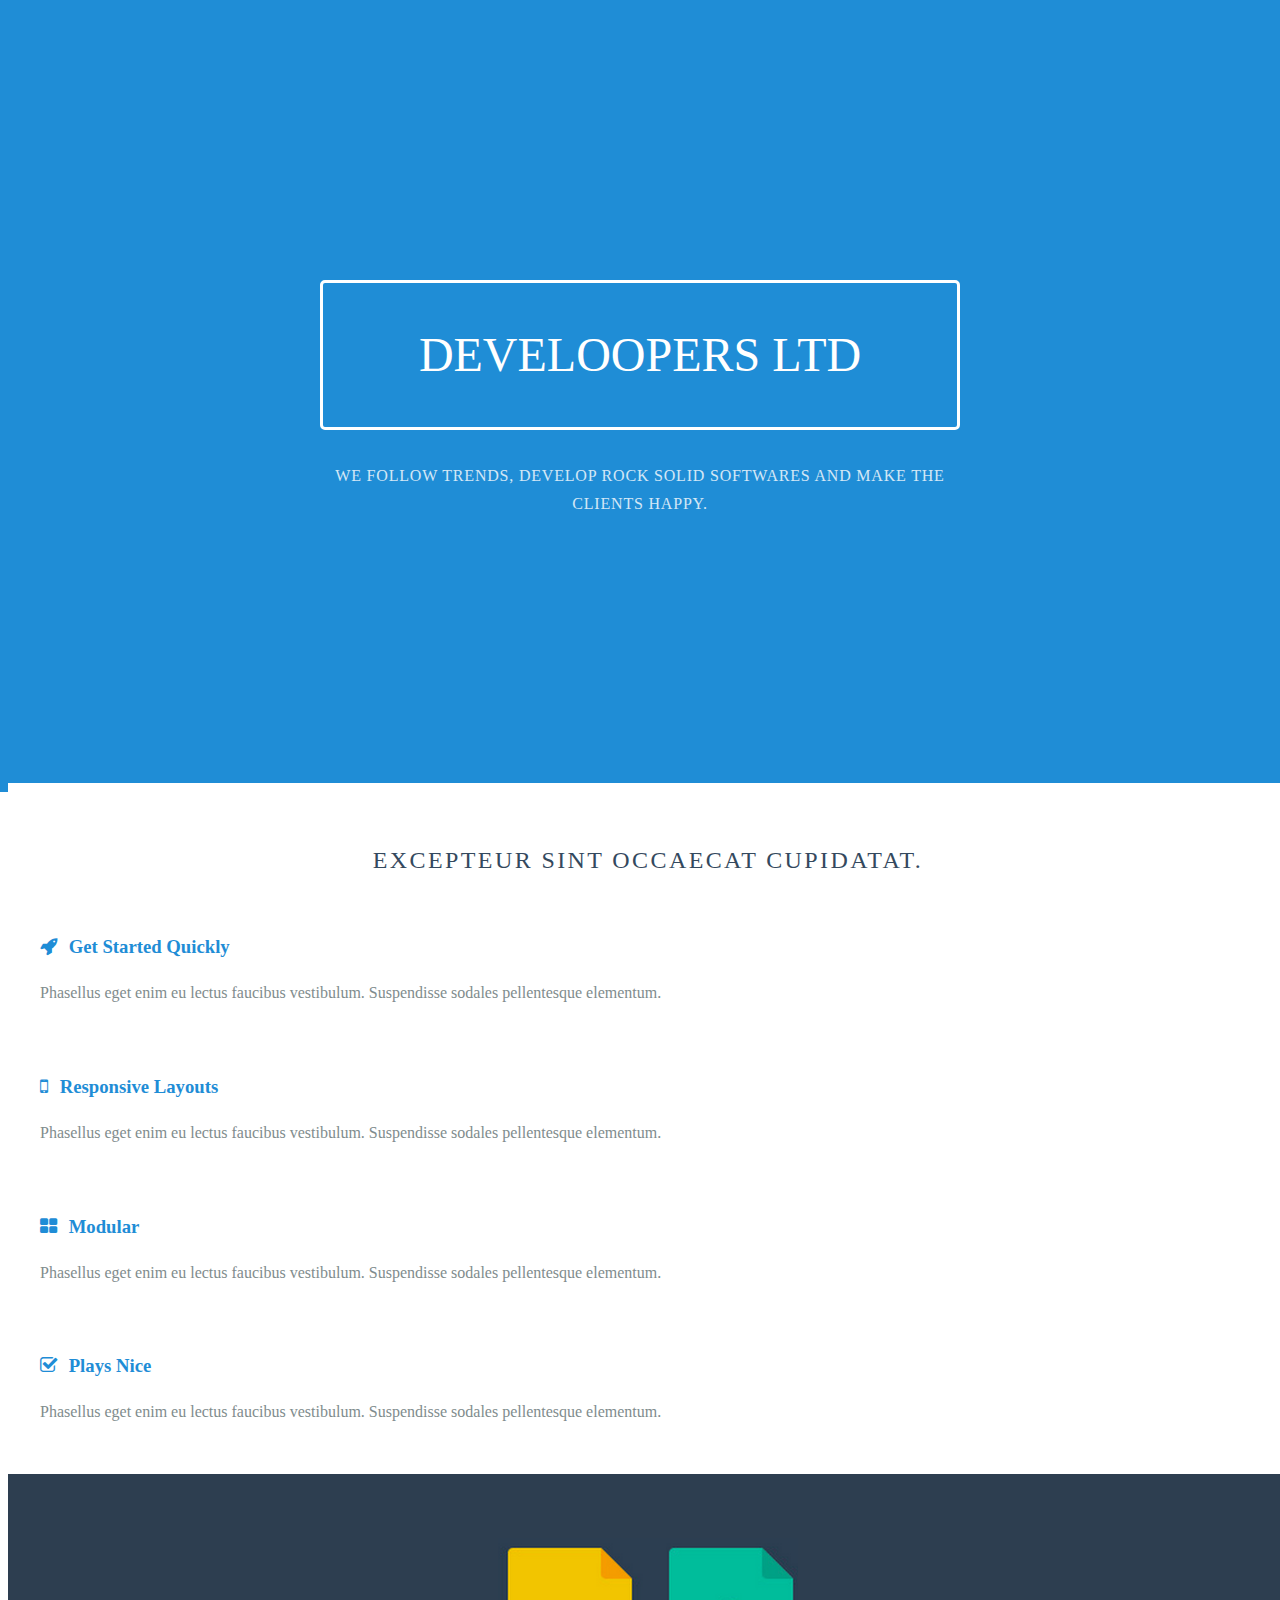
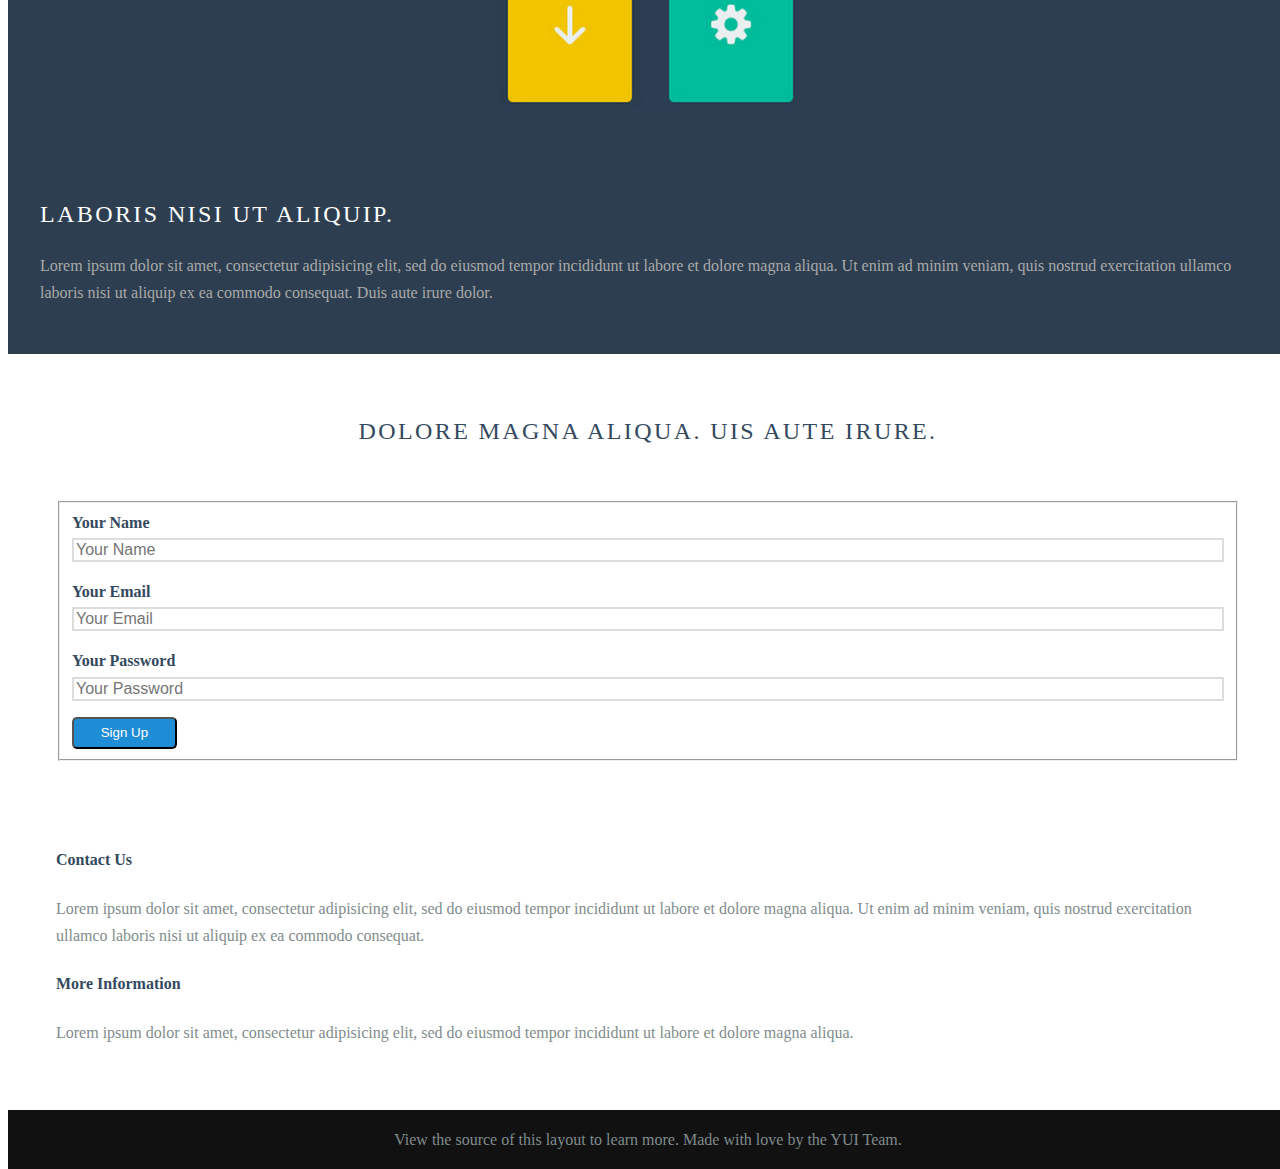
==== index.html @ a3a4607e "Update index.html" ====
<!doctype html>
<html lang="en">
<head>
    <meta charset="utf-8">
<meta name="viewport" content="width=device-width, initial-scale=1.0">
<meta name="description" content="Develoopers LTD. We develop rock solid softwares.">

    <title>Develoopers</title>

<link rel="stylesheet" href="http://yui.yahooapis.com/pure/0.6.0/pure-min.css">

<!--[if lte IE 8]>
  
    <link rel="stylesheet" href="http://yui.yahooapis.com/pure/0.6.0/grids-responsive-old-ie-min.css">
  
<![endif]-->
<!--[if gt IE 8]><!-->
  
    <link rel="stylesheet" href="http://yui.yahooapis.com/pure/0.6.0/grids-responsive-min.css">
  
<!--<![endif]-->

<link rel="stylesheet" href="http://netdna.bootstrapcdn.com/font-awesome/4.0.3/css/font-awesome.css">
 
    <!--[if lte IE 8]>
        <link rel="stylesheet" href="css/layouts/marketing-old-ie.css">
    <![endif]-->
    <!--[if gt IE 8]><!-->
        <link rel="stylesheet" href="css/layouts/marketing.css">
    <!--<![endif]-->

</head>
<body>

<div class="header">
    <div class="home-menu pure-menu pure-menu-horizontal pure-menu-fixed">
        <a class="pure-menu-heading" href=""><img src="img/common/white_logo.png" alt="develoopers logo" /></a>

        <ul class="pure-menu-list">
            <li class="pure-menu-item pure-menu-selected"><a href="#" class="pure-menu-link">Home</a></li>
            <li class="pure-menu-item"><a href="#" class="pure-menu-link">Services</a></li>
            <li class="pure-menu-item"><a href="#" class="pure-menu-link">Contact</a></li>
        </ul>
    </div>
</div>

<div class="splash-container">
    <div class="splash">
        <h1 class="splash-head">Develoopers LTD</h1>
        <p class="splash-subhead">
            We follow trends, develop rock solid softwares and make the clients happy.
        </p>
       <!-- <p>
            <a href="http://purecss.io" class="pure-button pure-button-primary">Get Started</a>
        </p>-->
    </div>
</div>

<div class="content-wrapper">
    <div class="content">
        <h2 class="content-head is-center">Excepteur sint occaecat cupidatat.</h2>

        <div class="pure-g">
            <div class="l-box pure-u-1 pure-u-md-1-2 pure-u-lg-1-4">

                <h3 class="content-subhead">
                    <i class="fa fa-rocket"></i>
                    Get Started Quickly
                </h3>
                <p>
                    Phasellus eget enim eu lectus faucibus vestibulum. Suspendisse sodales pellentesque elementum.
                </p>
            </div>
            <div class="l-box pure-u-1 pure-u-md-1-2 pure-u-lg-1-4">
                <h3 class="content-subhead">
                    <i class="fa fa-mobile"></i>
                    Responsive Layouts
                </h3>
                <p>
                    Phasellus eget enim eu lectus faucibus vestibulum. Suspendisse sodales pellentesque elementum.
                </p>
            </div>
            <div class="l-box pure-u-1 pure-u-md-1-2 pure-u-lg-1-4">
                <h3 class="content-subhead">
                    <i class="fa fa-th-large"></i>
                    Modular
                </h3>
                <p>
                    Phasellus eget enim eu lectus faucibus vestibulum. Suspendisse sodales pellentesque elementum.
                </p>
            </div>
            <div class="l-box pure-u-1 pure-u-md-1-2 pure-u-lg-1-4">
                <h3 class="content-subhead">
                    <i class="fa fa-check-square-o"></i>
                    Plays Nice
                </h3>
                <p>
                    Phasellus eget enim eu lectus faucibus vestibulum. Suspendisse sodales pellentesque elementum.
                </p>
            </div>
        </div>
    </div>

    <div class="ribbon l-box-lrg pure-g">
        <div class="l-box-lrg is-center pure-u-1 pure-u-md-1-2 pure-u-lg-2-5">
            <img class="pure-img-responsive" alt="File Icons" width="300" src="img/common/file-icons.png">
        </div>
        <div class="pure-u-1 pure-u-md-1-2 pure-u-lg-3-5">

            <h2 class="content-head content-head-ribbon">Laboris nisi ut aliquip.</h2>

            <p>
                Lorem ipsum dolor sit amet, consectetur adipisicing elit, sed do eiusmod
                tempor incididunt ut labore et dolore magna aliqua. Ut enim ad minim veniam,
                quis nostrud exercitation ullamco laboris nisi ut aliquip ex ea commodo
                consequat. Duis aute irure dolor.
            </p>
        </div>
    </div>

    <div class="content">
        <h2 class="content-head is-center">Dolore magna aliqua. Uis aute irure.</h2>

        <div class="pure-g">
            <div class="l-box-lrg pure-u-1 pure-u-md-2-5">
                <form class="pure-form pure-form-stacked">
                    <fieldset>

                        <label for="name">Your Name</label>
                        <input id="name" type="text" placeholder="Your Name">


                        <label for="email">Your Email</label>
                        <input id="email" type="email" placeholder="Your Email">

                        <label for="password">Your Password</label>
                        <input id="password" type="password" placeholder="Your Password">

                        <button type="submit" class="pure-button">Sign Up</button>
                    </fieldset>
                </form>
            </div>

            <div class="l-box-lrg pure-u-1 pure-u-md-3-5">
                <h4>Contact Us</h4>
                <p>
                    Lorem ipsum dolor sit amet, consectetur adipisicing elit, sed do eiusmod
                    tempor incididunt ut labore et dolore magna aliqua. Ut enim ad minim veniam,
                    quis nostrud exercitation ullamco laboris nisi ut aliquip ex ea commodo
                    consequat.
                </p>

                <h4>More Information</h4>
                <p>
                    Lorem ipsum dolor sit amet, consectetur adipisicing elit, sed do eiusmod
                    tempor incididunt ut labore et dolore magna aliqua.
                </p>
            </div>
        </div>

    </div>

    <div class="footer l-box is-center">
        View the source of this layout to learn more. Made with love by the YUI Team.
    </div>

</div>






</body>
</html>
---- css/layouts/marketing-old-ie.css ----
* {
    -webkit-box-sizing: border-box;
    -moz-box-sizing: border-box;
    box-sizing: border-box;
}

/*
 * -- BASE STYLES --
 * Most of these are inherited from Base, but I want to change a few.
 */

body {
    line-height: 1.7em;
    color: #7f8c8d;
    font-size: 13px;
}

h1,
h2,
h3,
h4,
h5,
h6,
label {
    color: #34495e;
}

.pure-img-responsive {
    max-width: 100%;
    height: auto;
}

/*
 * -- LAYOUT STYLES --
 * These are some useful classes which I will need
 */

.l-box {
    padding: 1em;
}

.l-box-lrg {
    padding: 2em;
    border-bottom: 1px solid rgba(0,0,0,0.1);
}

.is-center {
    text-align: center;
}

/*
 * -- PURE FORM STYLES --
 * Style the form inputs and labels
 */

.pure-form label {
    margin: 1em 0 0;
    font-weight: bold;
    font-size: 100%;
}

.pure-form input[type] {
    border: 2px solid #ddd;
    box-shadow: none;
    font-size: 100%;
    width: 100%;
    margin-bottom: 1em;
}

/*
 * -- PURE BUTTON STYLES --
 * I want my pure-button elements to look a little different
 */

.pure-button {
    background-color: #1f8dd6;
    color: white;
    padding: 0.5em 2em;
    border-radius: 5px;
}

a.pure-button-primary {
    background: white;
    color: #1f8dd6;
    border-radius: 5px;
    font-size: 120%;
}

/*
 * -- MENU STYLES --
 * I want to customize how my .pure-menu looks at the top of the page
 */

.home-menu {
    padding: 0.5em;
    text-align: center;
    box-shadow: 0 1px 1px rgba(0,0,0, 0.10);
}

.home-menu {
    background: #2d3e50;
}

.pure-menu.pure-menu-fixed {
    /* Fixed menus normally have a border at the bottom. */
    border-bottom: none;
    /* I need a higher z-index here because of the scroll-over effect. */
    z-index: 4;
}

.home-menu .pure-menu-heading {
    color: white;
    font-weight: 400;
    font-size: 120%;
}

.home-menu .pure-menu-selected a {
    color: white;
}

.home-menu a {
    color: #6FBEF3;
}

.home-menu li a:hover,
.home-menu li a:focus {
    background: none;
    border: none;
    color: #AECFE5;
}

/*
 * -- SPLASH STYLES --
 * This is the blue top section that appears on the page.
 */

.splash-container {
    background: #1f8dd6;
    z-index: 1;
    overflow: hidden;
    /* The following styles are required for the "scroll-over" effect */
    width: 100%;
    height: 88%;
    top: 0;
    left: 0;
    position: fixed !important;
}

.splash {
    /* absolute center .splash within .splash-container */
    width: 80%;
    height: 50%;
    margin: auto;
    position: absolute;
    top: 100px;
    left: 0;
    bottom: 0;
    right: 0;
    text-align: center;
    text-transform: uppercase;
}

/* This is the main heading that appears on the blue section */

.splash-head {
    font-size: 20px;
    font-weight: bold;
    color: white;
    border: 3px solid white;
    padding: 1em 1.6em;
    font-weight: 100;
    border-radius: 5px;
    line-height: 1em;
}

/* This is the subheading that appears on the blue section */

.splash-subhead {
    color: white;
    letter-spacing: 0.05em;
    opacity: 0.8;
}

/*
 * -- CONTENT STYLES --
 * This represents the content area (everything below the blue section)
 */

.content-wrapper {
    /* These styles are required for the "scroll-over" effect */
    position: absolute;
    top: 87%;
    width: 100%;
    min-height: 12%;
    z-index: 2;
    background: white;
}

/* This is the class used for the main content headers (<h2>) */

.content-head {
    font-weight: 400;
    text-transform: uppercase;
    letter-spacing: 0.1em;
    margin: 2em 0 1em;
}

/* This is a modifier class used when the content-head is inside a ribbon */

.content-head-ribbon {
    color: white;
}

/* This is the class used for the content sub-headers (<h3>) */

.content-subhead {
    color: #1f8dd6;
}

.content-subhead i {
    margin-right: 7px;
}

/* This is the class used for the dark-background areas. */

.ribbon {
    background: #2d3e50;
    color: #aaa;
}

/* This is the class used for the footer */

.footer {
    background: #111;
}

/*
 * -- TABLET (AND UP) MEDIA QUERIES --
 * On tablets and other medium-sized devices, we want to customize some
 * of the mobile styles.
 */

/* We increase the body font size */

body {
    font-size: 16px;
}

/* We want to give the content area some more padding */

.content {
    padding: 1em;
}

/* We can align the menu header to the left, but float the
    menu items to the right. */

.home-menu {
    text-align: left;
}

.home-menu ul {
    float: right;
}

/* We increase the height of the splash-container */

/*    .splash-container {
        height: 500px;
    }*/

/* We decrease the width of the .splash, since we have more width
    to work with */

.splash {
    width: 50%;
    height: 50%;
}

.splash-head {
    font-size: 250%;
}

/* We remove the border-separator assigned to .l-box-lrg */

.l-box-lrg {
    border: none;
}

/*
 * -- DESKTOP (AND UP) MEDIA QUERIES --
 * On desktops and other large devices, we want to over-ride some
 * of the mobile and tablet styles.
 */
---- css/layouts/marketing.css ----
* {
    -webkit-box-sizing: border-box;
    -moz-box-sizing: border-box;
    box-sizing: border-box;
}

/*
 * -- BASE STYLES --
 * Most of these are inherited from Base, but I want to change a few.
 */
body {
    line-height: 1.7em;
    color: #7f8c8d;
    font-size: 13px;
}

h1,
h2,
h3,
h4,
h5,
h6,
label {
    color: #34495e;
}

.pure-img-responsive {
    max-width: 100%;
    height: auto;
}

/*
 * -- LAYOUT STYLES --
 * These are some useful classes which I will need
 */
.l-box {
    padding: 1em;
}

.l-box-lrg {
    padding: 2em;
    border-bottom: 1px solid rgba(0,0,0,0.1);
}

.is-center {
    text-align: center;
}



/*
 * -- PURE FORM STYLES --
 * Style the form inputs and labels
 */
.pure-form label {
    margin: 1em 0 0;
    font-weight: bold;
    font-size: 100%;
}

.pure-form input[type] {
    border: 2px solid #ddd;
    box-shadow: none;
    font-size: 100%;
    width: 100%;
    margin-bottom: 1em;
}

/*
 * -- PURE BUTTON STYLES --
 * I want my pure-button elements to look a little different
 */
.pure-button {
    background-color: #1f8dd6;
    color: white;
    padding: 0.5em 2em;
    border-radius: 5px;
}

a.pure-button-primary {
    background: white;
    color: #1f8dd6;
    border-radius: 5px;
    font-size: 120%;
}


/*
 * -- MENU STYLES --
 * I want to customize how my .pure-menu looks at the top of the page
 */

.home-menu {
    padding: 0.5em;
    text-align: center;
    box-shadow: 0 1px 1px rgba(0,0,0, 0.10);
}
.home-menu {
    background: #2d3e50;
}
.pure-menu.pure-menu-fixed {
    /* Fixed menus normally have a border at the bottom. */
    border-bottom: none;
    /* I need a higher z-index here because of the scroll-over effect. */
    z-index: 4;
    height: 85px;
}

.home-menu .pure-menu-heading {
    width:220px;
}
.home-menu .pure-menu-heading img{
    width:220px;
}

.home-menu .pure-menu-selected a {
    color: white;
}

.home-menu a {
    color: #6FBEF3;
}
.home-menu li a:hover,
.home-menu li a:focus {
    background: none;
    border: none;
    color: #AECFE5;
}

ul.pure-menu-list{
    top:-40px;
}

/*
 * -- SPLASH STYLES --
 * This is the blue top section that appears on the page.
 */

.splash-container {
    background: #1f8dd6;
    z-index: 1;
    overflow: hidden;
    /* The following styles are required for the "scroll-over" effect */
    width: 100%;
    height: 88%;
    top: 0;
    left: 0;
    position: fixed !important;
}

.splash {
    /* absolute center .splash within .splash-container */
    width: 80%;
    height: 50%;
    margin: auto;
    position: absolute;
    top: 100px; left: 0; bottom: 0; right: 0;
    text-align: center;
    text-transform: uppercase;
}

/* This is the main heading that appears on the blue section */
.splash-head {
    font-size: 20px;
    font-weight: bold;
    color: white;
    border: 3px solid white;
    padding: 1em 1.6em;
    font-weight: 100;
    border-radius: 5px;
    line-height: 1em;
}

/* This is the subheading that appears on the blue section */
.splash-subhead {
    color: white;
    letter-spacing: 0.05em;
    opacity: 0.8;
}

/*
 * -- CONTENT STYLES --
 * This represents the content area (everything below the blue section)
 */
.content-wrapper {
    /* These styles are required for the "scroll-over" effect */
    position: absolute;
    top: 87%;
    width: 100%;
    min-height: 12%;
    z-index: 2;
    background: white;

}

/* This is the class used for the main content headers (<h2>) */
.content-head {
    font-weight: 400;
    text-transform: uppercase;
    letter-spacing: 0.1em;
    margin: 2em 0 1em;
}

/* This is a modifier class used when the content-head is inside a ribbon */
.content-head-ribbon {
    color: white;
}

/* This is the class used for the content sub-headers (<h3>) */
.content-subhead {
    color: #1f8dd6;
}
    .content-subhead i {
        margin-right: 7px;
    }

/* This is the class used for the dark-background areas. */
.ribbon {
    background: #2d3e50;
    color: #aaa;
}

/* This is the class used for the footer */
.footer {
    background: #111;
}

/*
 * -- TABLET (AND UP) MEDIA QUERIES --
 * On tablets and other medium-sized devices, we want to customize some
 * of the mobile styles.
 */
@media (min-width: 48em) {

    /* We increase the body font size */
    body {
        font-size: 16px;
    }
    /* We want to give the content area some more padding */
    .content {
        padding: 1em;
    }

    /* We can align the menu header to the left, but float the
    menu items to the right. */
    .home-menu {
        text-align: left;
    }
        .home-menu ul {
            float: right;
        }

    /* We increase the height of the splash-container */
/*    .splash-container {
        height: 500px;
    }*/

    /* We decrease the width of the .splash, since we have more width
    to work with */
    .splash {
        width: 50%;
        height: 50%;
    }

    .splash-head {
        font-size: 250%;
    }


    /* We remove the border-separator assigned to .l-box-lrg */
    .l-box-lrg {
        border: none;
    }

}

/*
 * -- DESKTOP (AND UP) MEDIA QUERIES --
 * On desktops and other large devices, we want to over-ride some
 * of the mobile and tablet styles.
 */
@media (min-width: 78em) {
    /* We increase the header font size even more */
    .splash-head {
        font-size: 300%;
    }
}
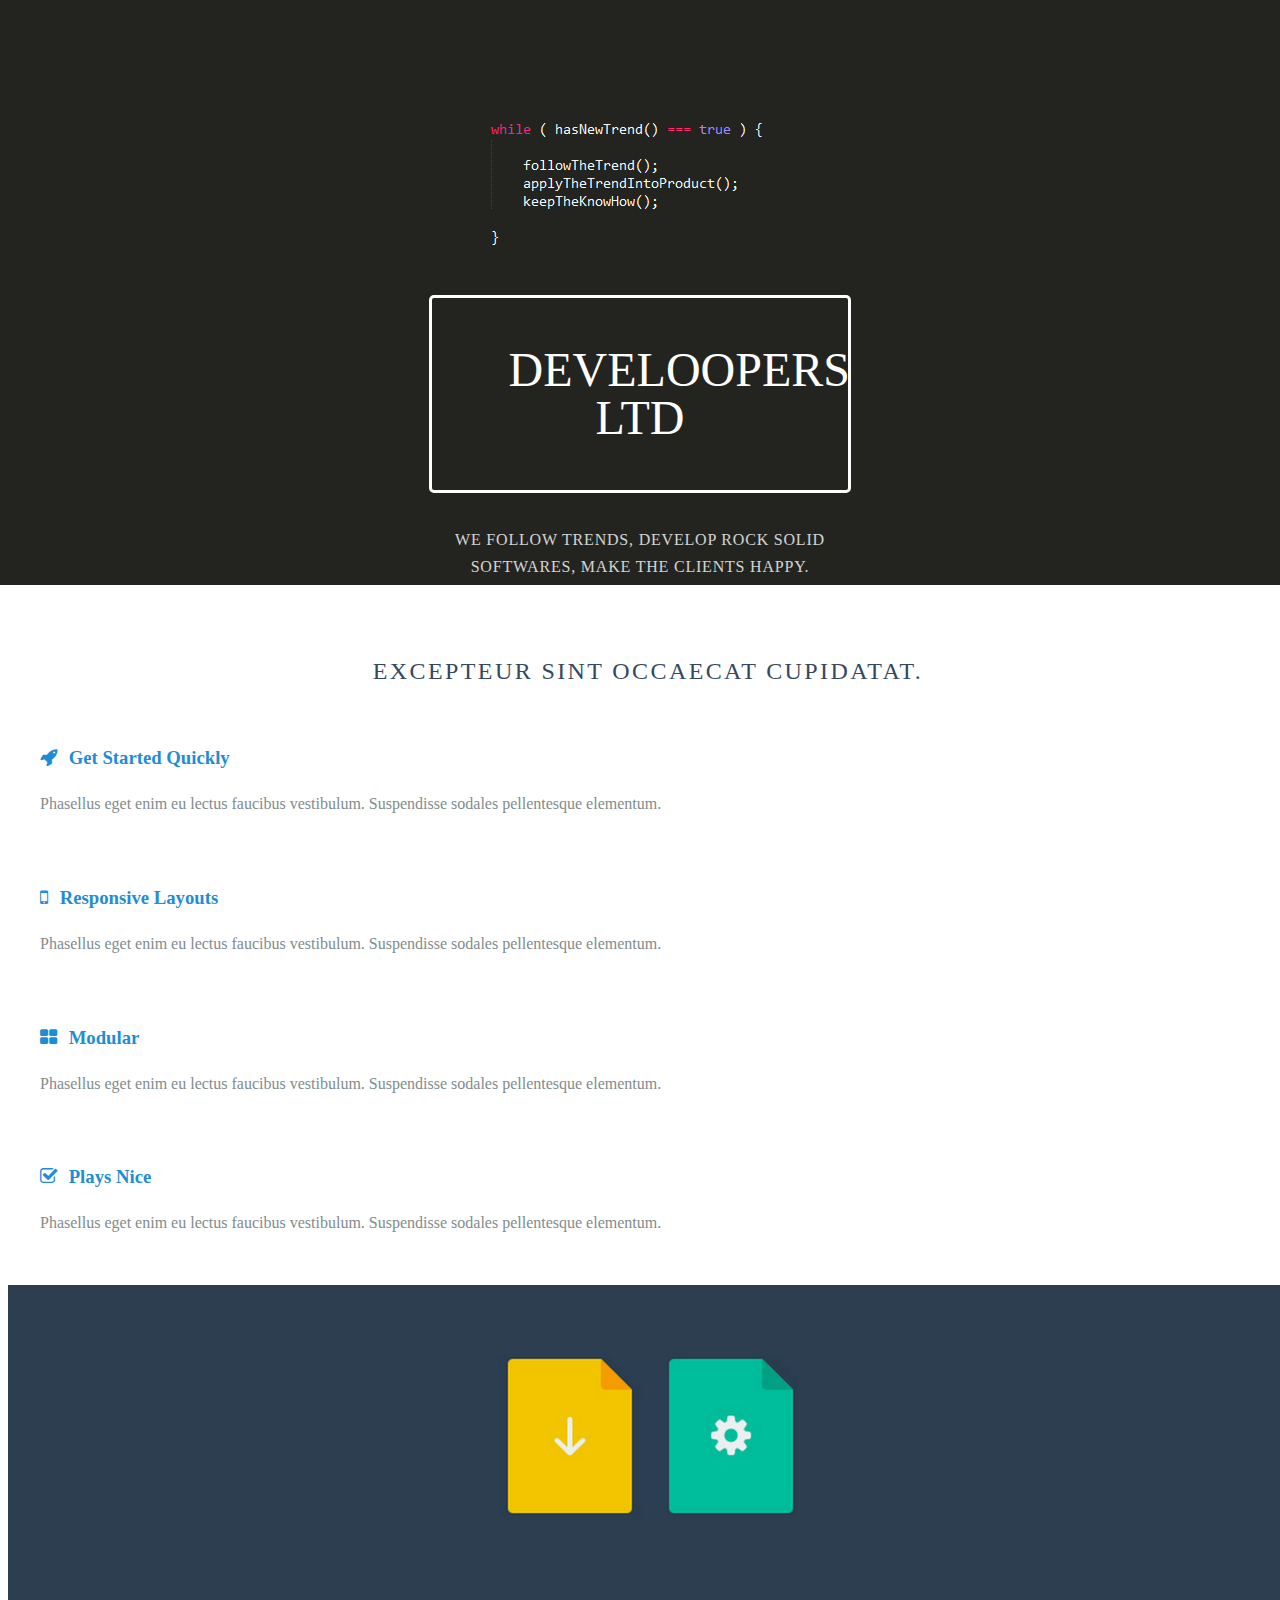
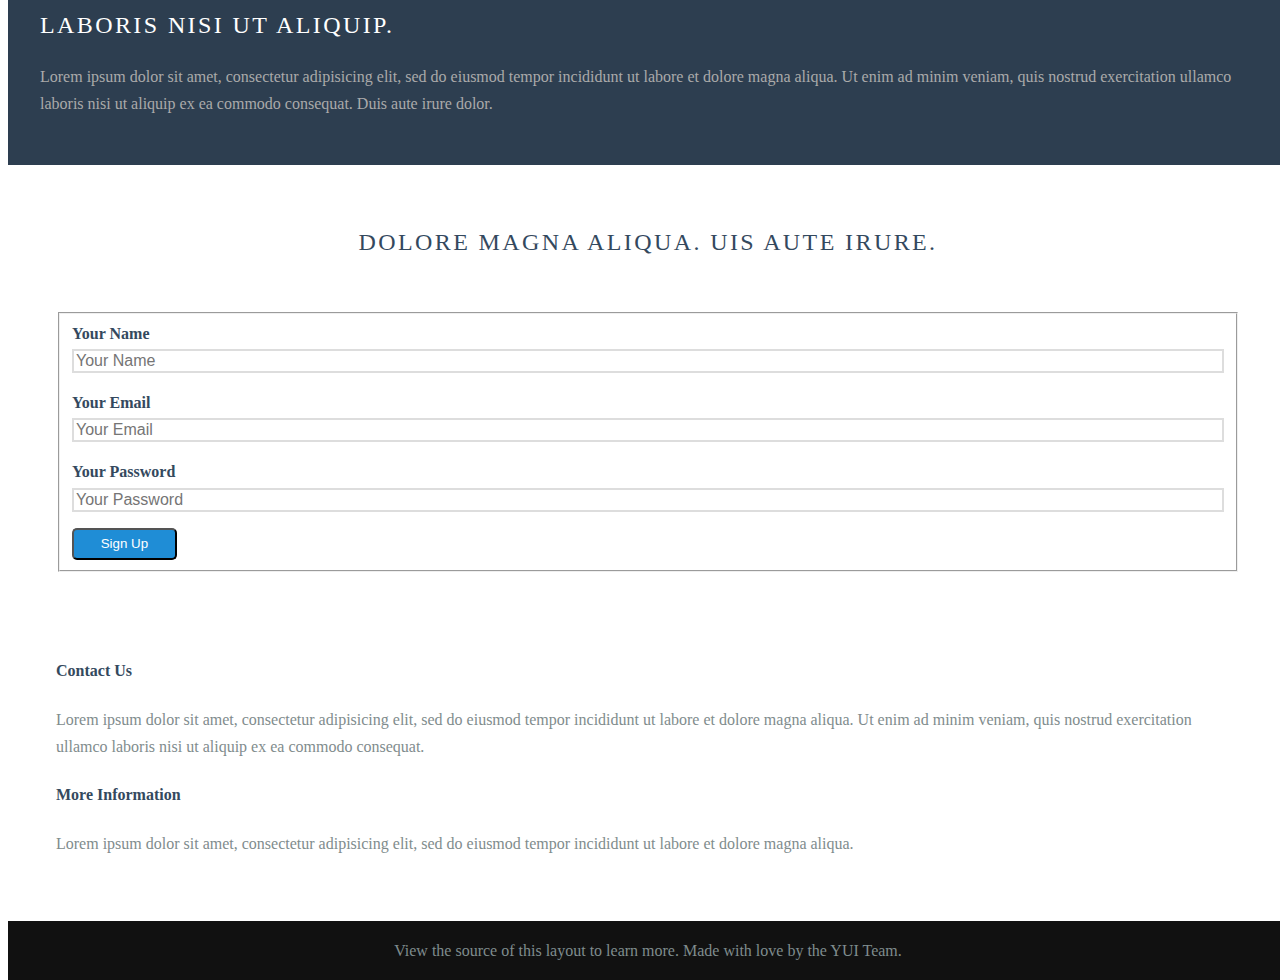
==== commit 9aa93964: "merged conf solved" ====
--- a/index.html
+++ b/index.html
@@ -2,8 +2,9 @@
 <html lang="en">
 <head>
     <meta charset="utf-8">
-<meta name="viewport" content="width=device-width, initial-scale=1.0">
-<meta name="description" content="Develoopers LTD. We develop rock solid softwares.">
+    <meta name="google-site-verification" content="D32nmC9PrxJ5zljm8PZ8hqPcI_1V6_Lq6-CmJv-bi4c" />
+    <meta name="viewport" content="width=device-width, initial-scale=1.0">
+    <meta name="description" content="Develoopers LTD. We develop rock solid softwares.">
 
     <title>Develoopers</title>
 
@@ -48,7 +49,7 @@
     <div class="splash">
         <h1 class="splash-head">Develoopers LTD</h1>
         <p class="splash-subhead">
-            We follow trends, develop rock solid softwares and make the clients happy.
+            We follow trends, develop rock solid softwares, make the clients happy.
         </p>
        <!-- <p>
             <a href="http://purecss.io" class="pure-button pure-button-primary">Get Started</a>
--- a/css/layouts/marketing.css
+++ b/css/layouts/marketing.css
@@ -137,12 +137,14 @@
  */
 
 .splash-container {
-    background: #1f8dd6;
-    z-index: 1;
+    background-image: url(../../img/common/motto.png);
+    background-image: z-index: 1;
+    background-color: #23241f;
+    background-repeat: no-repeat;
+    background-position: center center;
     overflow: hidden;
-    /* The following styles are required for the "scroll-over" effect */
     width: 100%;
-    height: 88%;
+    height: 65%;
     top: 0;
     left: 0;
     position: fixed !important;
@@ -185,7 +187,7 @@
 .content-wrapper {
     /* These styles are required for the "scroll-over" effect */
     position: absolute;
-    top: 87%;
+    top: 66%;
     width: 100%;
     min-height: 12%;
     z-index: 2;
@@ -258,8 +260,9 @@
     /* We decrease the width of the .splash, since we have more width
     to work with */
     .splash {
-        width: 50%;
+        width: 33%;
         height: 50%;
+        top: 40%;
     }
 
     .splash-head {
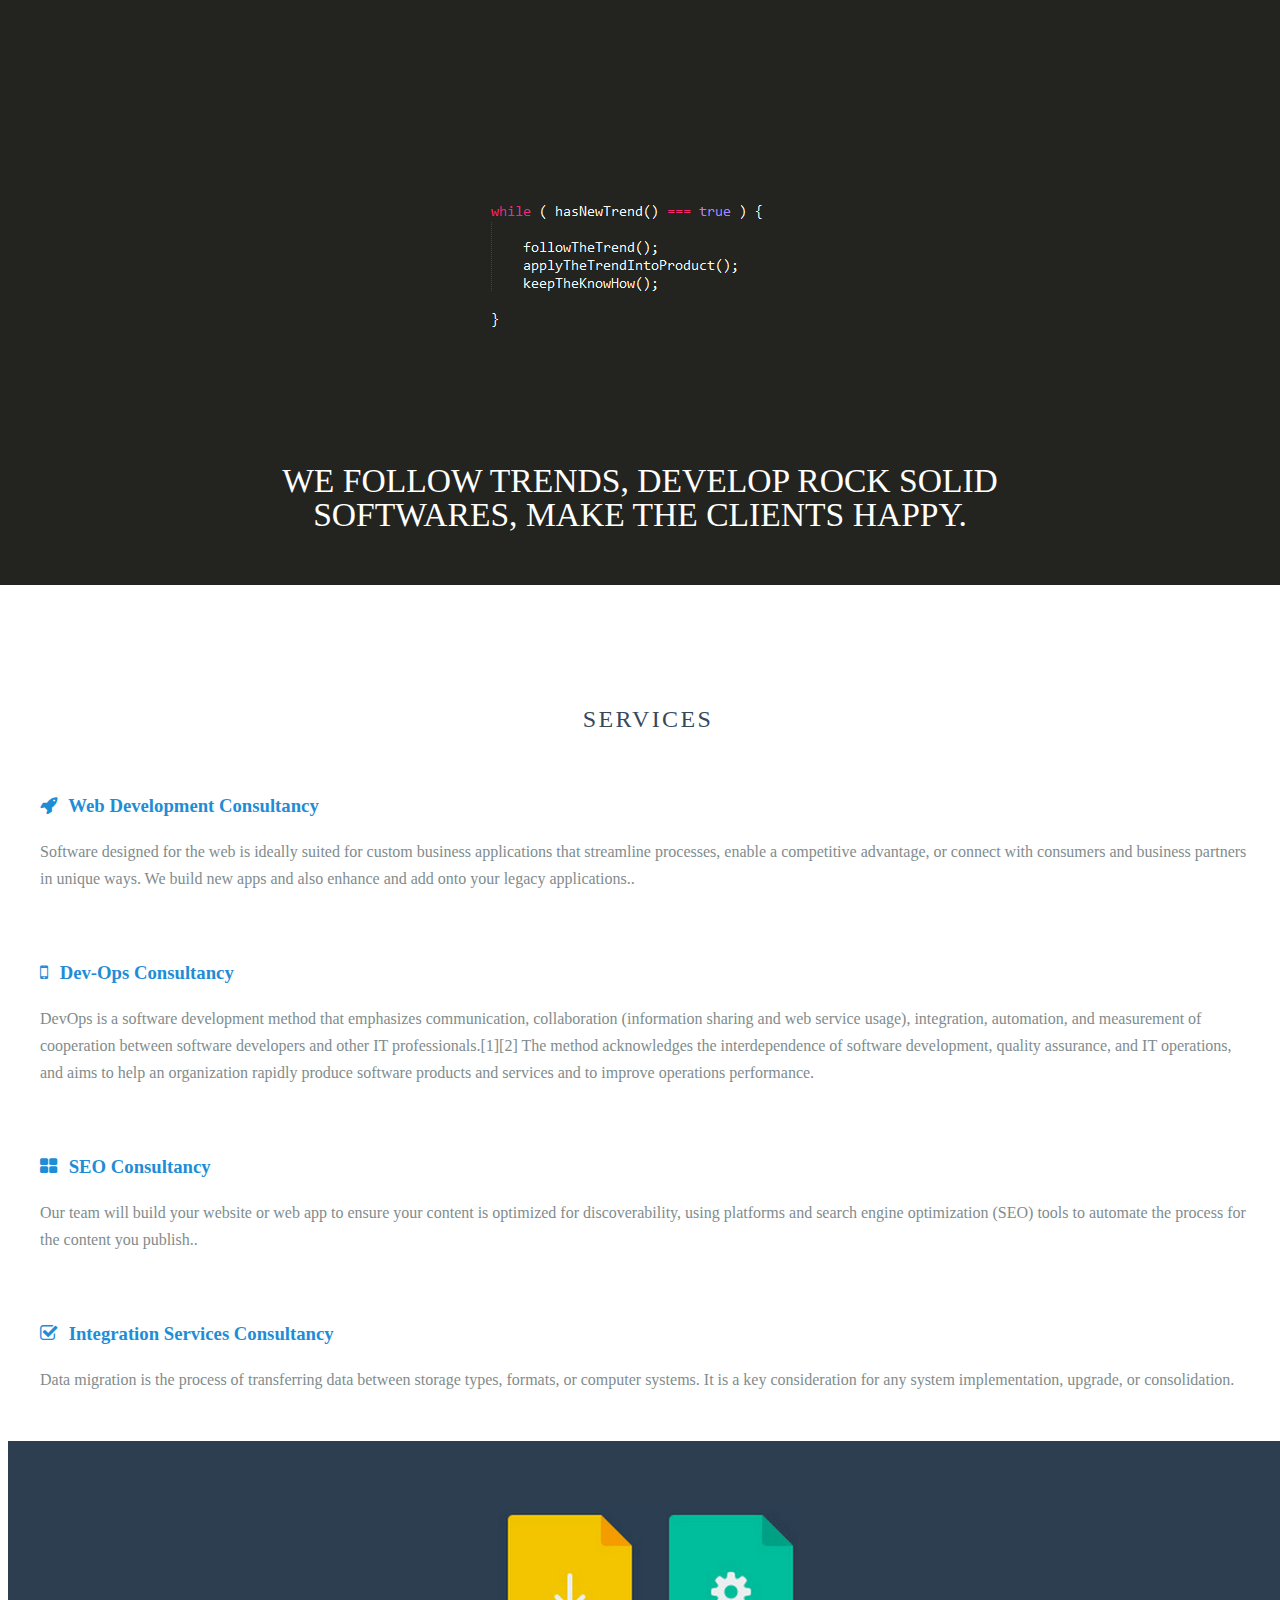
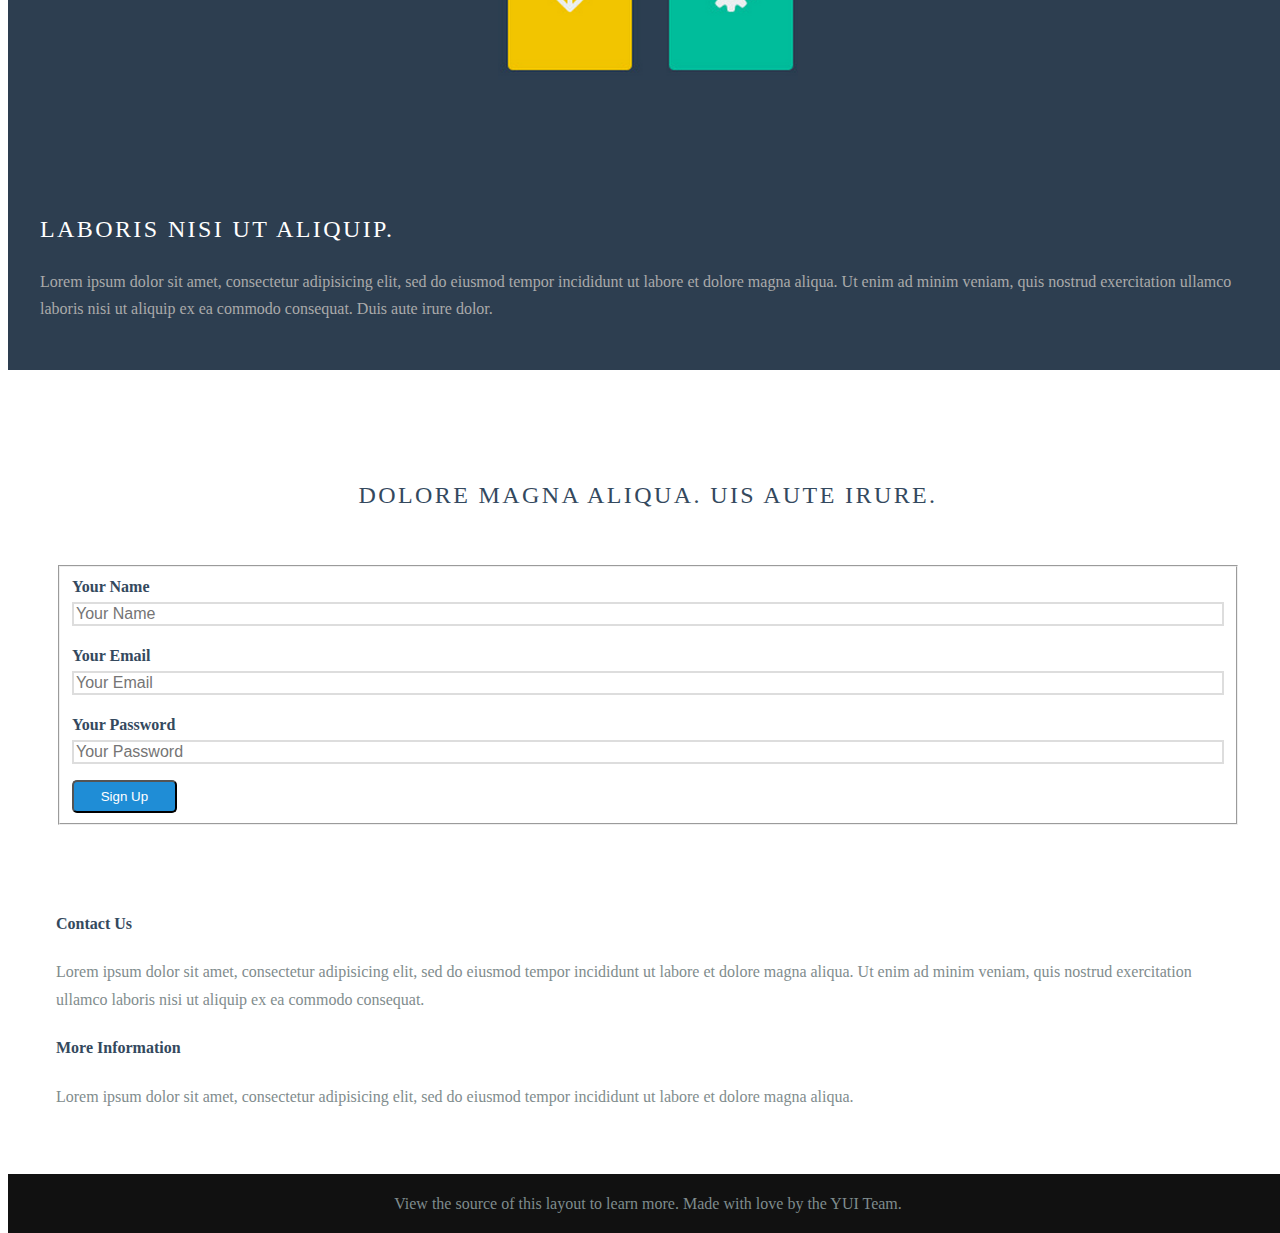
==== commit a99fae78: "content update" ====
--- a/index.html
+++ b/index.html
@@ -47,56 +47,50 @@
 
 <div class="splash-container">
     <div class="splash">
-        <h1 class="splash-head">Develoopers LTD</h1>
-        <p class="splash-subhead">
-            We follow trends, develop rock solid softwares, make the clients happy.
-        </p>
-       <!-- <p>
-            <a href="http://purecss.io" class="pure-button pure-button-primary">Get Started</a>
-        </p>-->
+        <h1 class="splash-head">We follow trends, develop rock solid softwares, make the clients happy.</h1>
     </div>
 </div>
 
 <div class="content-wrapper">
     <div class="content">
-        <h2 class="content-head is-center">Excepteur sint occaecat cupidatat.</h2>
+        <h2 class="content-head is-center">Services</h2>
 
         <div class="pure-g">
             <div class="l-box pure-u-1 pure-u-md-1-2 pure-u-lg-1-4">
 
                 <h3 class="content-subhead">
                     <i class="fa fa-rocket"></i>
-                    Get Started Quickly
+                    Web Development Consultancy
                 </h3>
                 <p>
-                    Phasellus eget enim eu lectus faucibus vestibulum. Suspendisse sodales pellentesque elementum.
+                   Software designed for the web is ideally suited for custom business applications that streamline processes, enable a competitive advantage, or connect with consumers and business partners in unique ways. We build new apps and also enhance and add onto your legacy applications..
                 </p>
             </div>
             <div class="l-box pure-u-1 pure-u-md-1-2 pure-u-lg-1-4">
                 <h3 class="content-subhead">
                     <i class="fa fa-mobile"></i>
-                    Responsive Layouts
+                    Dev-Ops Consultancy
                 </h3>
                 <p>
-                    Phasellus eget enim eu lectus faucibus vestibulum. Suspendisse sodales pellentesque elementum.
+                    DevOps is a software development method that emphasizes communication, collaboration (information sharing and web service usage), integration, automation, and measurement of cooperation between software developers and other IT professionals.[1][2] The method acknowledges the interdependence of software development, quality assurance, and IT operations, and aims to help an organization rapidly produce software products and services and to improve operations performance.
                 </p>
             </div>
             <div class="l-box pure-u-1 pure-u-md-1-2 pure-u-lg-1-4">
                 <h3 class="content-subhead">
                     <i class="fa fa-th-large"></i>
-                    Modular
+                    SEO Consultancy
                 </h3>
                 <p>
-                    Phasellus eget enim eu lectus faucibus vestibulum. Suspendisse sodales pellentesque elementum.
+                    Our team will build your website or web app to ensure your content is optimized for discoverability, using platforms and search engine optimization (SEO) tools to automate the process for the content you publish..
                 </p>
             </div>
             <div class="l-box pure-u-1 pure-u-md-1-2 pure-u-lg-1-4">
                 <h3 class="content-subhead">
                     <i class="fa fa-check-square-o"></i>
-                    Plays Nice
+                    Integration Services Consultancy
                 </h3>
                 <p>
-                    Phasellus eget enim eu lectus faucibus vestibulum. Suspendisse sodales pellentesque elementum.
+                    Data migration is the process of transferring data between storage types, formats, or computer systems. It is a key consideration for any system implementation, upgrade, or consolidation.
                 </p>
             </div>
         </div>
--- a/css/layouts/marketing.css
+++ b/css/layouts/marketing.css
@@ -141,7 +141,7 @@
     background-image: z-index: 1;
     background-color: #23241f;
     background-repeat: no-repeat;
-    background-position: center center;
+    background-position: bottom;
     overflow: hidden;
     width: 100%;
     height: 65%;
@@ -156,7 +156,7 @@
     height: 50%;
     margin: auto;
     position: absolute;
-    top: 100px; left: 0; bottom: 0; right: 0;
+    top: 70%; left: 0; bottom: 0; right: 0;
     text-align: center;
     text-transform: uppercase;
 }
@@ -166,8 +166,8 @@
     font-size: 20px;
     font-weight: bold;
     color: white;
-    border: 3px solid white;
-    padding: 1em 1.6em;
+    /*border: 3px solid white;*/
+    padding: 4em 1.6em;
     font-weight: 100;
     border-radius: 5px;
     line-height: 1em;
@@ -200,7 +200,7 @@
     font-weight: 400;
     text-transform: uppercase;
     letter-spacing: 0.1em;
-    margin: 2em 0 1em;
+    margin: 4em 0 1em;
 }
 
 /* This is a modifier class used when the content-head is inside a ribbon */
@@ -260,13 +260,13 @@
     /* We decrease the width of the .splash, since we have more width
     to work with */
     .splash {
-        width: 33%;
-        height: 50%;
+        /*width: 33%;*/
+        height: 35%;
         top: 40%;
     }
 
     .splash-head {
-        font-size: 250%;
+        font-size: 180%;
     }
 
 
@@ -285,6 +285,6 @@
 @media (min-width: 78em) {
     /* We increase the header font size even more */
     .splash-head {
-        font-size: 300%;
-    }
-}
+        font-size: 210%;
+    }
+}
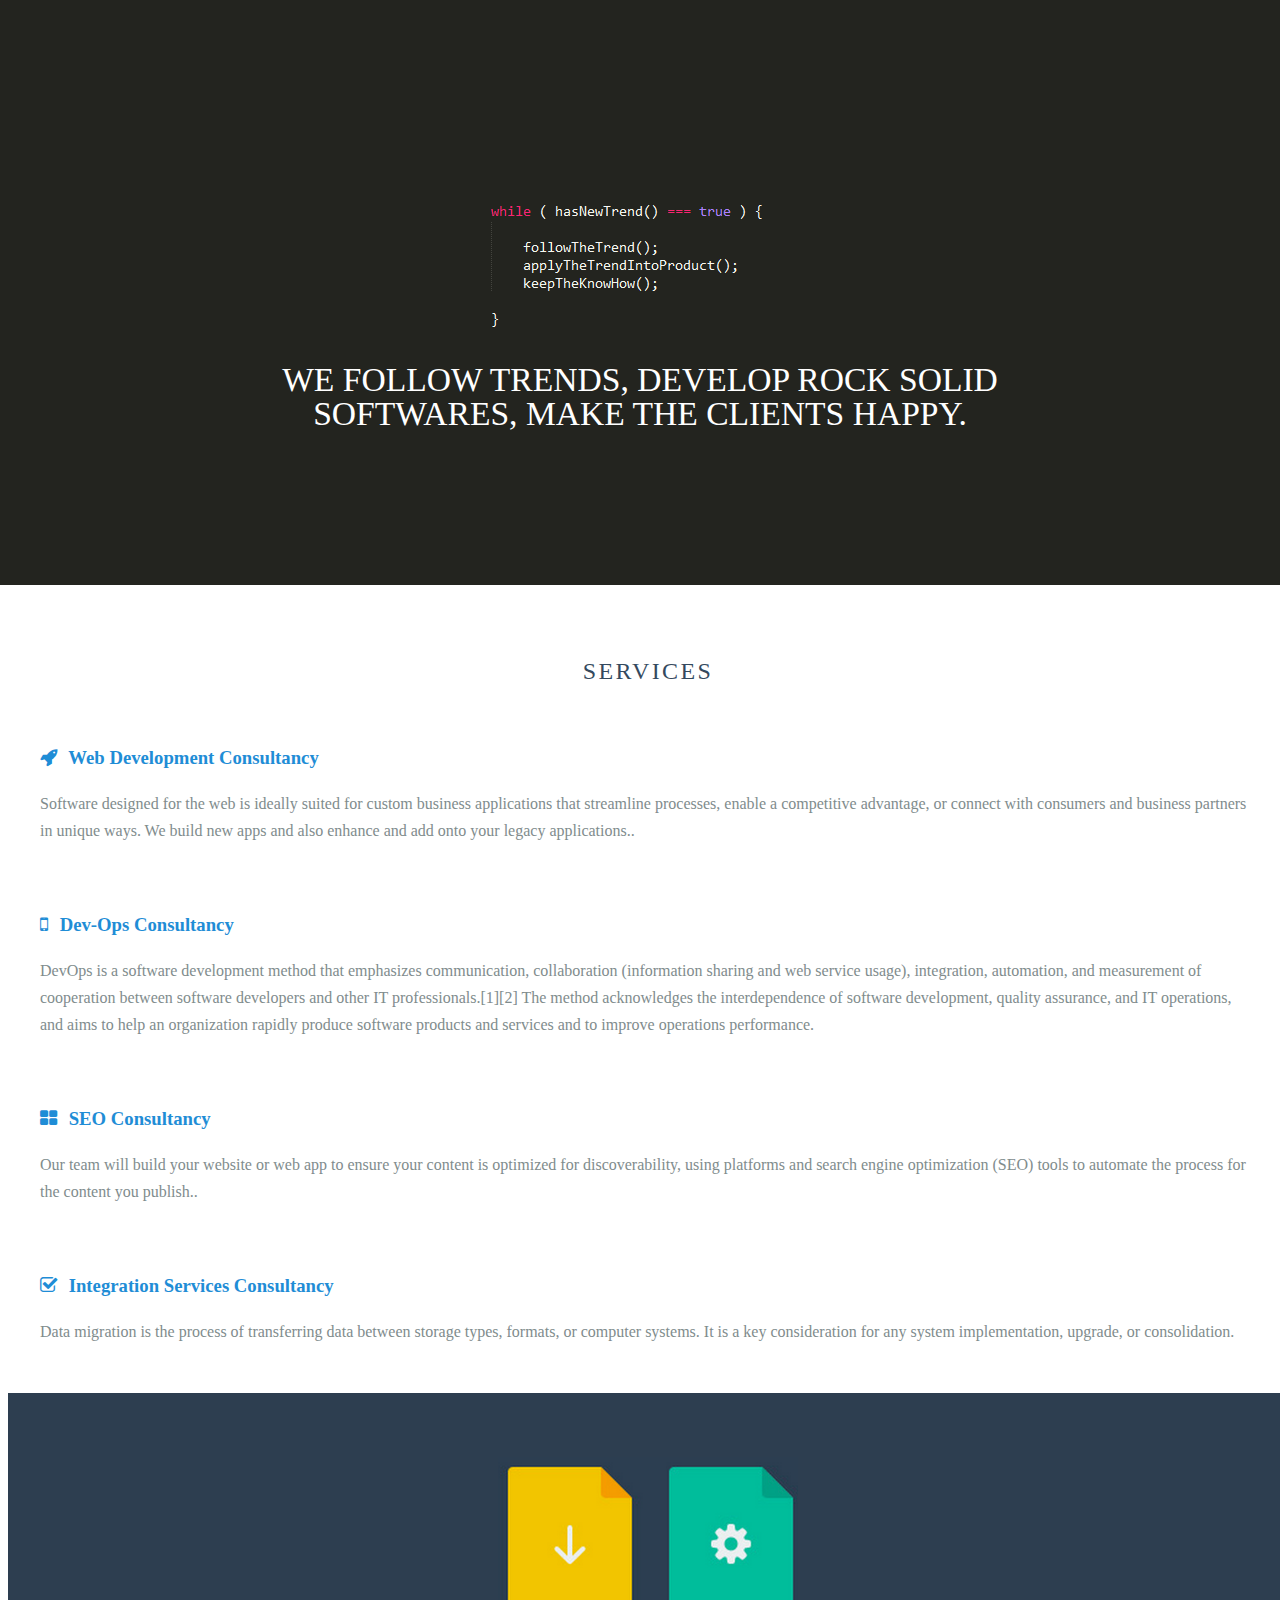
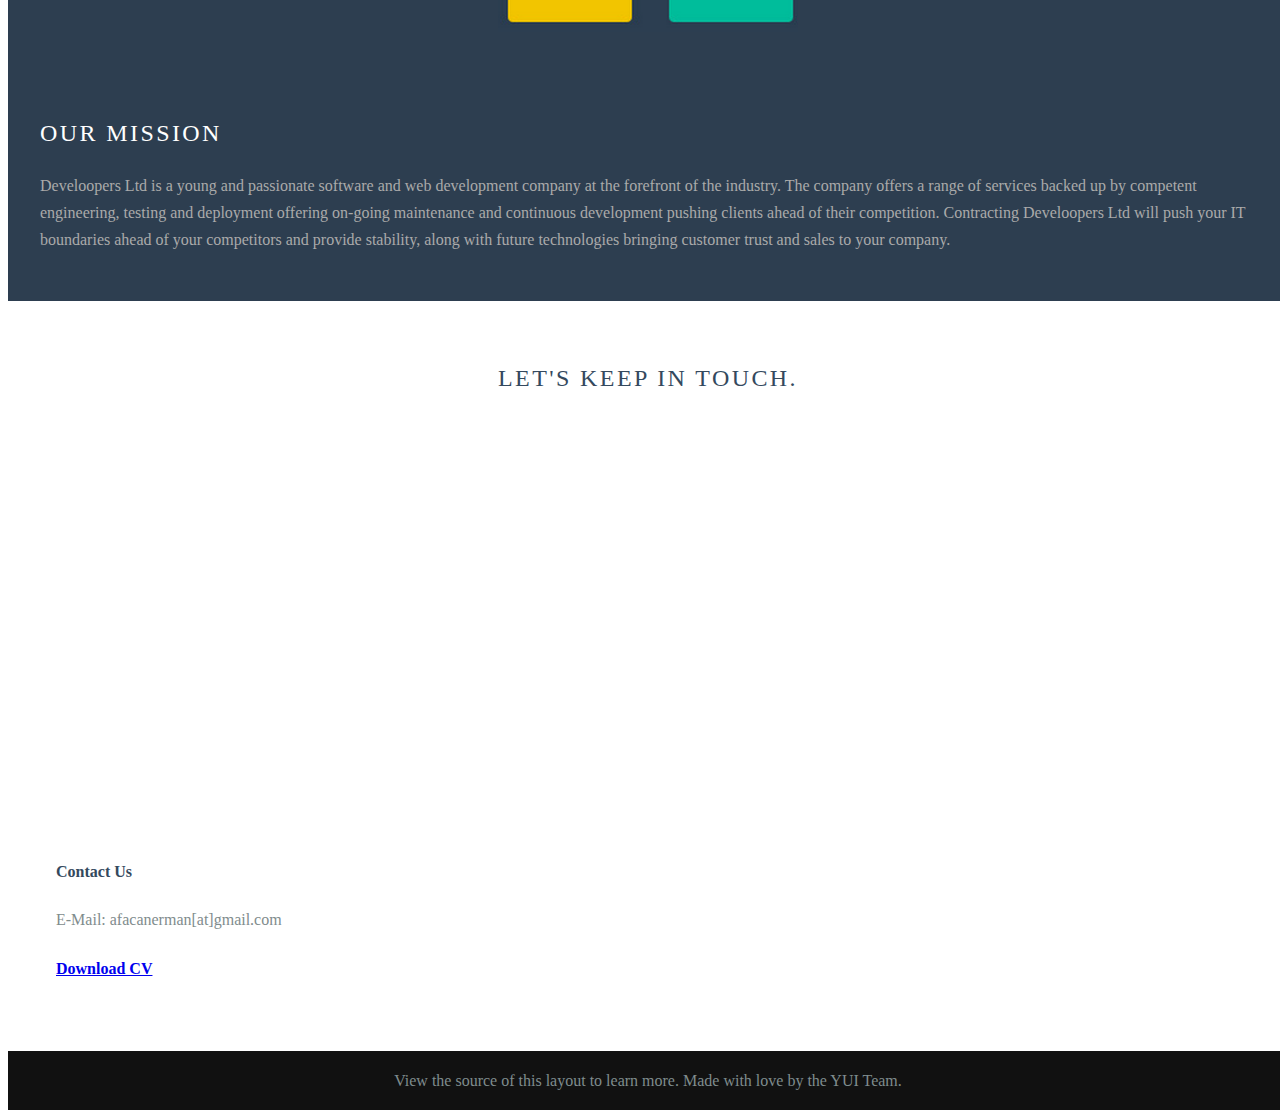
==== commit 9e667154: "mission added, maps added, contacts added." ====
--- a/index.html
+++ b/index.html
@@ -39,7 +39,7 @@
 
         <ul class="pure-menu-list">
             <li class="pure-menu-item pure-menu-selected"><a href="#" class="pure-menu-link">Home</a></li>
-            <li class="pure-menu-item"><a href="#" class="pure-menu-link">Services</a></li>
+            <li class="pure-menu-item"><a href="#services" class="pure-menu-link">Services</a></li>
             <li class="pure-menu-item"><a href="#" class="pure-menu-link">Contact</a></li>
         </ul>
     </div>
@@ -52,7 +52,7 @@
 </div>
 
 <div class="content-wrapper">
-    <div class="content">
+    <div id="services" class="content">
         <h2 class="content-head is-center">Services</h2>
 
         <div class="pure-g">
@@ -96,60 +96,38 @@
         </div>
     </div>
 
-    <div class="ribbon l-box-lrg pure-g">
+    <div id="mission-vision" class="ribbon l-box-lrg pure-g">
         <div class="l-box-lrg is-center pure-u-1 pure-u-md-1-2 pure-u-lg-2-5">
             <img class="pure-img-responsive" alt="File Icons" width="300" src="img/common/file-icons.png">
         </div>
         <div class="pure-u-1 pure-u-md-1-2 pure-u-lg-3-5">
 
-            <h2 class="content-head content-head-ribbon">Laboris nisi ut aliquip.</h2>
+            <h2 class="content-head content-head-ribbon">Our Mission</h2>
 
             <p>
-                Lorem ipsum dolor sit amet, consectetur adipisicing elit, sed do eiusmod
-                tempor incididunt ut labore et dolore magna aliqua. Ut enim ad minim veniam,
-                quis nostrud exercitation ullamco laboris nisi ut aliquip ex ea commodo
-                consequat. Duis aute irure dolor.
+                Develoopers Ltd is a young and passionate software and web development company at the forefront of the industry.  The company offers a range of services backed up by competent engineering, testing and deployment offering on-going maintenance and continuous development pushing clients ahead of their competition.
+
+                Contracting Develoopers Ltd will push your IT boundaries ahead of your competitors and provide stability, along with future technologies bringing customer trust and sales to your company.
             </p>
         </div>
     </div>
 
     <div class="content">
-        <h2 class="content-head is-center">Dolore magna aliqua. Uis aute irure.</h2>
+        <h2 class="content-head is-center">Let's keep in touch.</h2>
 
         <div class="pure-g">
             <div class="l-box-lrg pure-u-1 pure-u-md-2-5">
                 <form class="pure-form pure-form-stacked">
-                    <fieldset>
-
-                        <label for="name">Your Name</label>
-                        <input id="name" type="text" placeholder="Your Name">
-
-
-                        <label for="email">Your Email</label>
-                        <input id="email" type="email" placeholder="Your Email">
-
-                        <label for="password">Your Password</label>
-                        <input id="password" type="password" placeholder="Your Password">
-
-                        <button type="submit" class="pure-button">Sign Up</button>
-                    </fieldset>
+                    <iframe width="708" height="316" frameborder="0" style="border:0" src="https://www.google.com/maps/embed/v1/place?q=346c%20High%20Road%2C%20London%20N22%208JA%2C%20United%20Kingdom&key=AIzaSyDUet_lMvwJufCrJO0VbmfG3RlRMEISnyQ"></iframe>
                 </form>
             </div>
 
             <div class="l-box-lrg pure-u-1 pure-u-md-3-5">
                 <h4>Contact Us</h4>
                 <p>
-                    Lorem ipsum dolor sit amet, consectetur adipisicing elit, sed do eiusmod
-                    tempor incididunt ut labore et dolore magna aliqua. Ut enim ad minim veniam,
-                    quis nostrud exercitation ullamco laboris nisi ut aliquip ex ea commodo
-                    consequat.
+                    E-Mail: afacanerman[at]gmail.com
                 </p>
-
-                <h4>More Information</h4>
-                <p>
-                    Lorem ipsum dolor sit amet, consectetur adipisicing elit, sed do eiusmod
-                    tempor incididunt ut labore et dolore magna aliqua.
-                </p>
+                <h4><a href="Cagdas Erman Afacan.docx">Download CV</a></h4>
             </div>
         </div>
 
--- a/css/layouts/marketing.css
+++ b/css/layouts/marketing.css
@@ -167,7 +167,7 @@
     font-weight: bold;
     color: white;
     /*border: 3px solid white;*/
-    padding: 4em 1.6em;
+    padding: 1em 1.6em;
     font-weight: 100;
     border-radius: 5px;
     line-height: 1em;
@@ -200,7 +200,7 @@
     font-weight: 400;
     text-transform: uppercase;
     letter-spacing: 0.1em;
-    margin: 4em 0 1em;
+    margin: 2em 0 1em;
 }
 
 /* This is a modifier class used when the content-head is inside a ribbon */
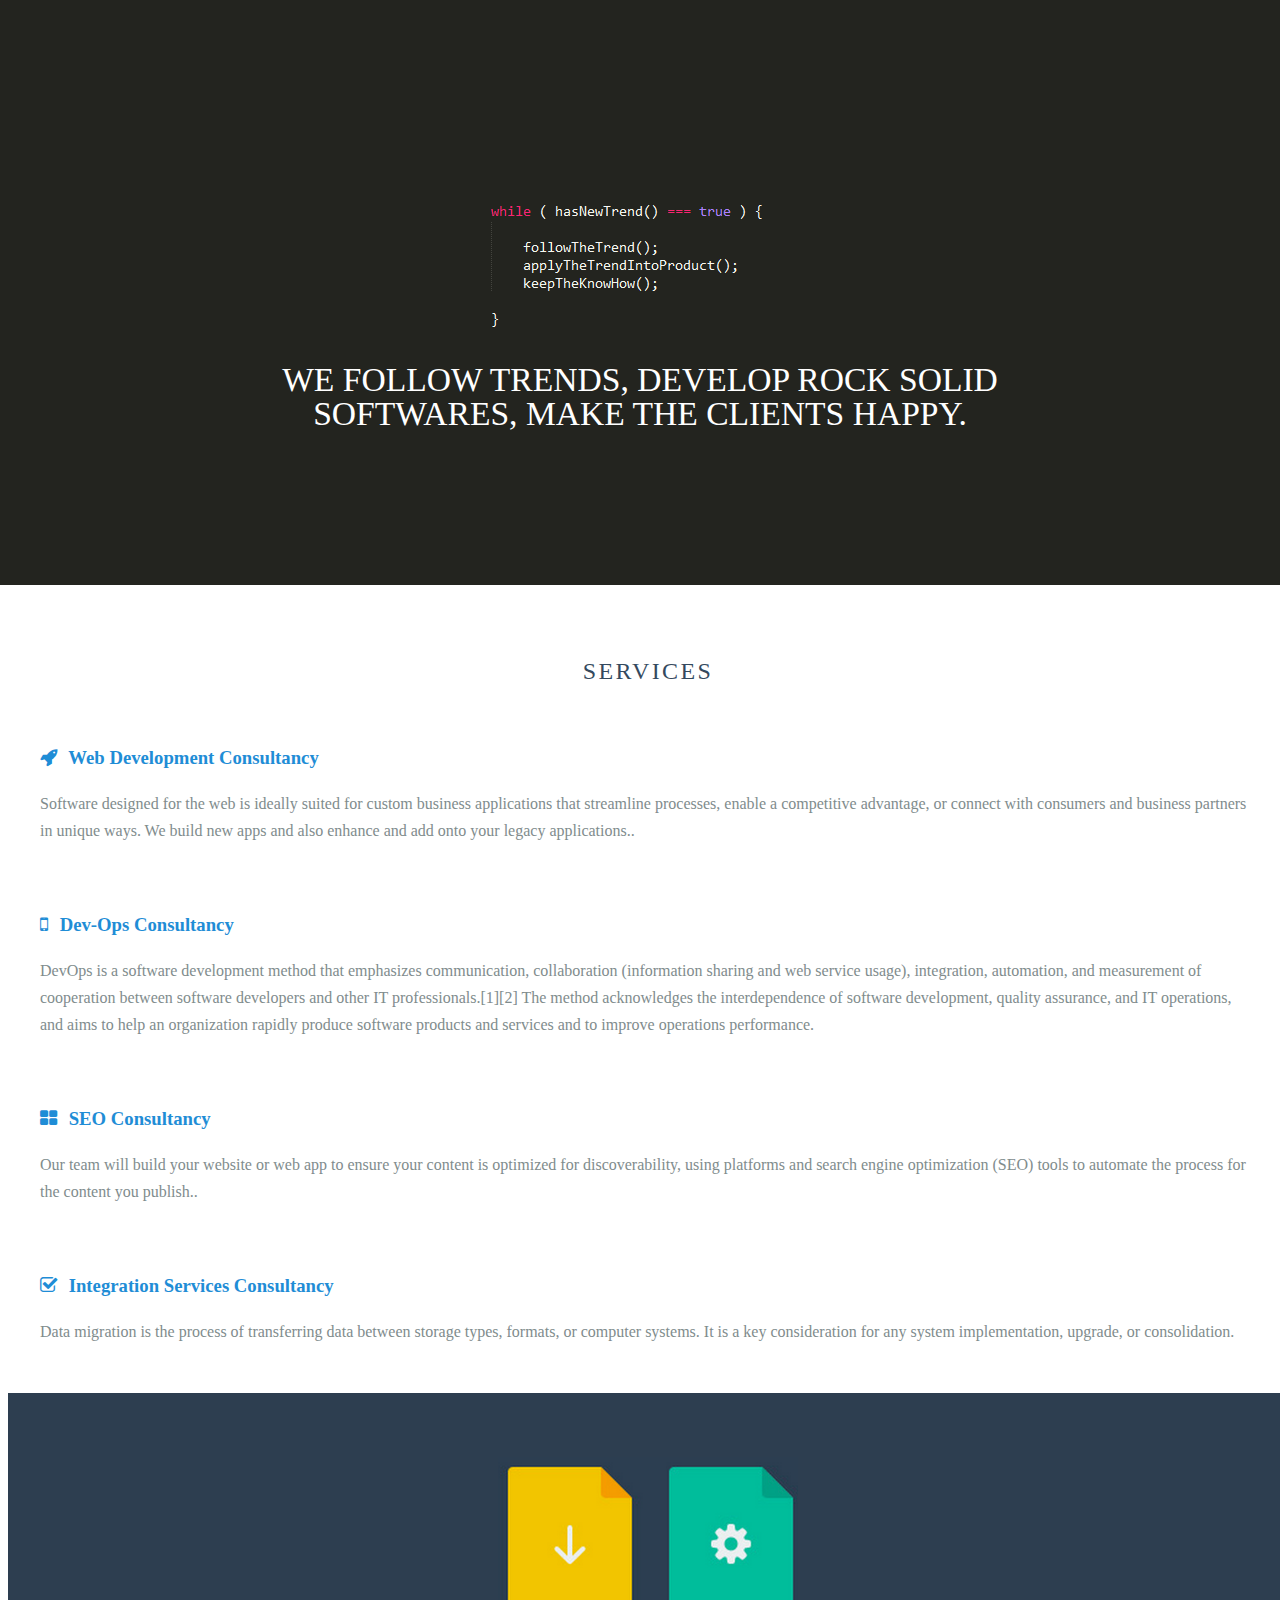
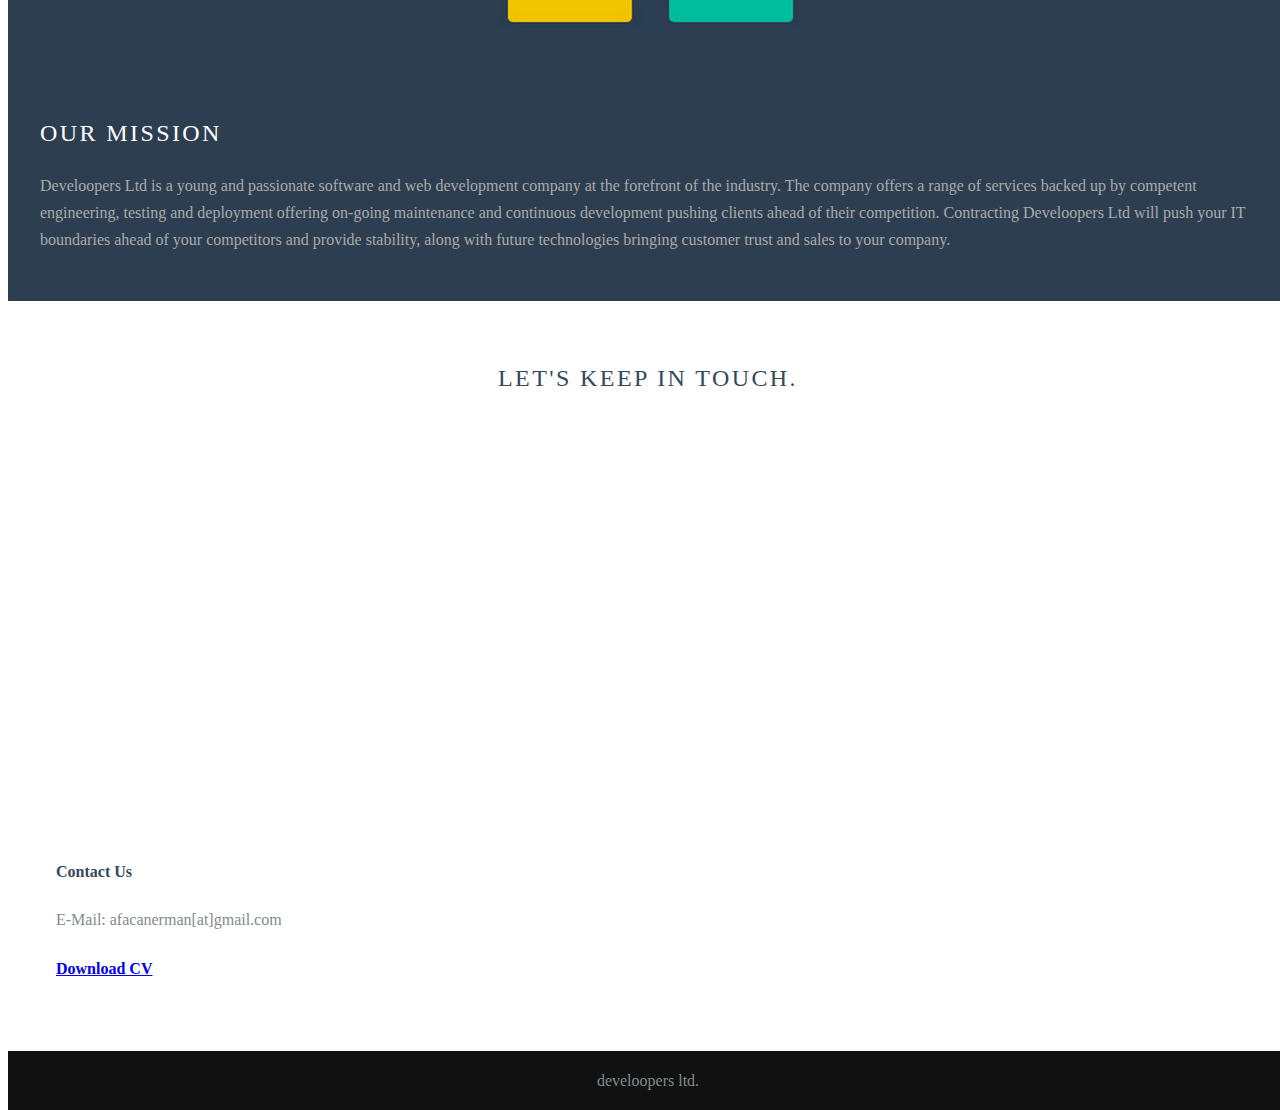
==== commit 70b8822d: "footer changed" ====
--- a/index.html
+++ b/index.html
@@ -1,148 +1,148 @@
-<!doctype html>
-<html lang="en">
-<head>
-    <meta charset="utf-8">
-    <meta name="google-site-verification" content="D32nmC9PrxJ5zljm8PZ8hqPcI_1V6_Lq6-CmJv-bi4c" />
-    <meta name="viewport" content="width=device-width, initial-scale=1.0">
-    <meta name="description" content="Develoopers LTD. We develop rock solid softwares.">
-
-    <title>Develoopers</title>
-
-<link rel="stylesheet" href="http://yui.yahooapis.com/pure/0.6.0/pure-min.css">
-
-<!--[if lte IE 8]>
-  
-    <link rel="stylesheet" href="http://yui.yahooapis.com/pure/0.6.0/grids-responsive-old-ie-min.css">
-  
-<![endif]-->
-<!--[if gt IE 8]><!-->
-  
-    <link rel="stylesheet" href="http://yui.yahooapis.com/pure/0.6.0/grids-responsive-min.css">
-  
-<!--<![endif]-->
-
-<link rel="stylesheet" href="http://netdna.bootstrapcdn.com/font-awesome/4.0.3/css/font-awesome.css">
- 
-    <!--[if lte IE 8]>
-        <link rel="stylesheet" href="css/layouts/marketing-old-ie.css">
-    <![endif]-->
-    <!--[if gt IE 8]><!-->
-        <link rel="stylesheet" href="css/layouts/marketing.css">
-    <!--<![endif]-->
-
-</head>
-<body>
-
-<div class="header">
-    <div class="home-menu pure-menu pure-menu-horizontal pure-menu-fixed">
-        <a class="pure-menu-heading" href=""><img src="img/common/white_logo.png" alt="develoopers logo" /></a>
-
-        <ul class="pure-menu-list">
-            <li class="pure-menu-item pure-menu-selected"><a href="#" class="pure-menu-link">Home</a></li>
-            <li class="pure-menu-item"><a href="#services" class="pure-menu-link">Services</a></li>
-            <li class="pure-menu-item"><a href="#" class="pure-menu-link">Contact</a></li>
-        </ul>
-    </div>
-</div>
-
-<div class="splash-container">
-    <div class="splash">
-        <h1 class="splash-head">We follow trends, develop rock solid softwares, make the clients happy.</h1>
-    </div>
-</div>
-
-<div class="content-wrapper">
-    <div id="services" class="content">
-        <h2 class="content-head is-center">Services</h2>
-
-        <div class="pure-g">
-            <div class="l-box pure-u-1 pure-u-md-1-2 pure-u-lg-1-4">
-
-                <h3 class="content-subhead">
-                    <i class="fa fa-rocket"></i>
-                    Web Development Consultancy
-                </h3>
-                <p>
-                   Software designed for the web is ideally suited for custom business applications that streamline processes, enable a competitive advantage, or connect with consumers and business partners in unique ways. We build new apps and also enhance and add onto your legacy applications..
-                </p>
-            </div>
-            <div class="l-box pure-u-1 pure-u-md-1-2 pure-u-lg-1-4">
-                <h3 class="content-subhead">
-                    <i class="fa fa-mobile"></i>
-                    Dev-Ops Consultancy
-                </h3>
-                <p>
-                    DevOps is a software development method that emphasizes communication, collaboration (information sharing and web service usage), integration, automation, and measurement of cooperation between software developers and other IT professionals.[1][2] The method acknowledges the interdependence of software development, quality assurance, and IT operations, and aims to help an organization rapidly produce software products and services and to improve operations performance.
-                </p>
-            </div>
-            <div class="l-box pure-u-1 pure-u-md-1-2 pure-u-lg-1-4">
-                <h3 class="content-subhead">
-                    <i class="fa fa-th-large"></i>
-                    SEO Consultancy
-                </h3>
-                <p>
-                    Our team will build your website or web app to ensure your content is optimized for discoverability, using platforms and search engine optimization (SEO) tools to automate the process for the content you publish..
-                </p>
-            </div>
-            <div class="l-box pure-u-1 pure-u-md-1-2 pure-u-lg-1-4">
-                <h3 class="content-subhead">
-                    <i class="fa fa-check-square-o"></i>
-                    Integration Services Consultancy
-                </h3>
-                <p>
-                    Data migration is the process of transferring data between storage types, formats, or computer systems. It is a key consideration for any system implementation, upgrade, or consolidation.
-                </p>
-            </div>
-        </div>
-    </div>
-
-    <div id="mission-vision" class="ribbon l-box-lrg pure-g">
-        <div class="l-box-lrg is-center pure-u-1 pure-u-md-1-2 pure-u-lg-2-5">
-            <img class="pure-img-responsive" alt="File Icons" width="300" src="img/common/file-icons.png">
-        </div>
-        <div class="pure-u-1 pure-u-md-1-2 pure-u-lg-3-5">
-
-            <h2 class="content-head content-head-ribbon">Our Mission</h2>
-
-            <p>
-                Develoopers Ltd is a young and passionate software and web development company at the forefront of the industry.  The company offers a range of services backed up by competent engineering, testing and deployment offering on-going maintenance and continuous development pushing clients ahead of their competition.
-
-                Contracting Develoopers Ltd will push your IT boundaries ahead of your competitors and provide stability, along with future technologies bringing customer trust and sales to your company.
-            </p>
-        </div>
-    </div>
-
-    <div class="content">
-        <h2 class="content-head is-center">Let's keep in touch.</h2>
-
-        <div class="pure-g">
-            <div class="l-box-lrg pure-u-1 pure-u-md-2-5">
-                <form class="pure-form pure-form-stacked">
-                    <iframe width="708" height="316" frameborder="0" style="border:0" src="https://www.google.com/maps/embed/v1/place?q=346c%20High%20Road%2C%20London%20N22%208JA%2C%20United%20Kingdom&key=AIzaSyDUet_lMvwJufCrJO0VbmfG3RlRMEISnyQ"></iframe>
-                </form>
-            </div>
-
-            <div class="l-box-lrg pure-u-1 pure-u-md-3-5">
-                <h4>Contact Us</h4>
-                <p>
-                    E-Mail: afacanerman[at]gmail.com
-                </p>
-                <h4><a href="Cagdas Erman Afacan.docx">Download CV</a></h4>
-            </div>
-        </div>
-
-    </div>
-
-    <div class="footer l-box is-center">
-        View the source of this layout to learn more. Made with love by the YUI Team.
-    </div>
-
-</div>
-
-
-
-
-
-
-</body>
-</html>
+<!doctype html>
+<html lang="en">
+<head>
+    <meta charset="utf-8">
+    <meta name="google-site-verification" content="D32nmC9PrxJ5zljm8PZ8hqPcI_1V6_Lq6-CmJv-bi4c" />
+    <meta name="viewport" content="width=device-width, initial-scale=1.0">
+    <meta name="description" content="Develoopers LTD. We develop rock solid softwares.">
+
+    <title>Develoopers</title>
+
+<link rel="stylesheet" href="http://yui.yahooapis.com/pure/0.6.0/pure-min.css">
+
+<!--[if lte IE 8]>
+  
+    <link rel="stylesheet" href="http://yui.yahooapis.com/pure/0.6.0/grids-responsive-old-ie-min.css">
+  
+<![endif]-->
+<!--[if gt IE 8]><!-->
+  
+    <link rel="stylesheet" href="http://yui.yahooapis.com/pure/0.6.0/grids-responsive-min.css">
+  
+<!--<![endif]-->
+
+<link rel="stylesheet" href="http://netdna.bootstrapcdn.com/font-awesome/4.0.3/css/font-awesome.css">
+ 
+    <!--[if lte IE 8]>
+        <link rel="stylesheet" href="css/layouts/marketing-old-ie.css">
+    <![endif]-->
+    <!--[if gt IE 8]><!-->
+        <link rel="stylesheet" href="css/layouts/marketing.css">
+    <!--<![endif]-->
+
+</head>
+<body>
+
+<div class="header">
+    <div class="home-menu pure-menu pure-menu-horizontal pure-menu-fixed">
+        <a class="pure-menu-heading" href=""><img src="img/common/white_logo.png" alt="develoopers logo" /></a>
+
+        <ul class="pure-menu-list">
+            <li class="pure-menu-item pure-menu-selected"><a href="#" class="pure-menu-link">Home</a></li>
+            <li class="pure-menu-item"><a href="#services" class="pure-menu-link">Services</a></li>
+            <li class="pure-menu-item"><a href="#" class="pure-menu-link">Contact</a></li>
+        </ul>
+    </div>
+</div>
+
+<div class="splash-container">
+    <div class="splash">
+        <h1 class="splash-head">We follow trends, develop rock solid softwares, make the clients happy.</h1>
+    </div>
+</div>
+
+<div class="content-wrapper">
+    <div id="services" class="content">
+        <h2 class="content-head is-center">Services</h2>
+
+        <div class="pure-g">
+            <div class="l-box pure-u-1 pure-u-md-1-2 pure-u-lg-1-4">
+
+                <h3 class="content-subhead">
+                    <i class="fa fa-rocket"></i>
+                    Web Development Consultancy
+                </h3>
+                <p>
+                   Software designed for the web is ideally suited for custom business applications that streamline processes, enable a competitive advantage, or connect with consumers and business partners in unique ways. We build new apps and also enhance and add onto your legacy applications..
+                </p>
+            </div>
+            <div class="l-box pure-u-1 pure-u-md-1-2 pure-u-lg-1-4">
+                <h3 class="content-subhead">
+                    <i class="fa fa-mobile"></i>
+                    Dev-Ops Consultancy
+                </h3>
+                <p>
+                    DevOps is a software development method that emphasizes communication, collaboration (information sharing and web service usage), integration, automation, and measurement of cooperation between software developers and other IT professionals.[1][2] The method acknowledges the interdependence of software development, quality assurance, and IT operations, and aims to help an organization rapidly produce software products and services and to improve operations performance.
+                </p>
+            </div>
+            <div class="l-box pure-u-1 pure-u-md-1-2 pure-u-lg-1-4">
+                <h3 class="content-subhead">
+                    <i class="fa fa-th-large"></i>
+                    SEO Consultancy
+                </h3>
+                <p>
+                    Our team will build your website or web app to ensure your content is optimized for discoverability, using platforms and search engine optimization (SEO) tools to automate the process for the content you publish..
+                </p>
+            </div>
+            <div class="l-box pure-u-1 pure-u-md-1-2 pure-u-lg-1-4">
+                <h3 class="content-subhead">
+                    <i class="fa fa-check-square-o"></i>
+                    Integration Services Consultancy
+                </h3>
+                <p>
+                    Data migration is the process of transferring data between storage types, formats, or computer systems. It is a key consideration for any system implementation, upgrade, or consolidation.
+                </p>
+            </div>
+        </div>
+    </div>
+
+    <div id="mission-vision" class="ribbon l-box-lrg pure-g">
+        <div class="l-box-lrg is-center pure-u-1 pure-u-md-1-2 pure-u-lg-2-5">
+            <img class="pure-img-responsive" alt="File Icons" width="300" src="img/common/file-icons.png">
+        </div>
+        <div class="pure-u-1 pure-u-md-1-2 pure-u-lg-3-5">
+
+            <h2 class="content-head content-head-ribbon">Our Mission</h2>
+
+            <p>
+                Develoopers Ltd is a young and passionate software and web development company at the forefront of the industry.  The company offers a range of services backed up by competent engineering, testing and deployment offering on-going maintenance and continuous development pushing clients ahead of their competition.
+
+                Contracting Develoopers Ltd will push your IT boundaries ahead of your competitors and provide stability, along with future technologies bringing customer trust and sales to your company.
+            </p>
+        </div>
+    </div>
+
+    <div class="content">
+        <h2 class="content-head is-center">Let's keep in touch.</h2>
+
+        <div class="pure-g">
+            <div class="l-box-lrg pure-u-1 pure-u-md-2-5">
+                <form class="pure-form pure-form-stacked">
+                    <iframe width="100%" height="316" frameborder="0" style="border:0" src="https://www.google.com/maps/embed/v1/place?q=346c%20High%20Road%2C%20London%20N22%208JA%2C%20United%20Kingdom&key=AIzaSyDUet_lMvwJufCrJO0VbmfG3RlRMEISnyQ"></iframe>
+                </form>
+            </div>
+
+            <div class="l-box-lrg pure-u-1 pure-u-md-3-5">
+                <h4>Contact Us</h4>
+                <p>
+                    E-Mail: afacanerman[at]gmail.com
+                </p>
+                <h4><a href="Cagdas Erman Afacan.docx">Download CV</a></h4>
+            </div>
+        </div>
+
+    </div>
+
+    <div class="footer l-box is-center">
+        develoopers ltd.
+    </div>
+
+</div>
+
+
+
+
+
+
+</body>
+</html>
--- a/css/layouts/marketing.css
+++ b/css/layouts/marketing.css
@@ -1,290 +1,290 @@
-* {
-    -webkit-box-sizing: border-box;
-    -moz-box-sizing: border-box;
-    box-sizing: border-box;
-}
-
-/*
- * -- BASE STYLES --
- * Most of these are inherited from Base, but I want to change a few.
- */
-body {
-    line-height: 1.7em;
-    color: #7f8c8d;
-    font-size: 13px;
-}
-
-h1,
-h2,
-h3,
-h4,
-h5,
-h6,
-label {
-    color: #34495e;
-}
-
-.pure-img-responsive {
-    max-width: 100%;
-    height: auto;
-}
-
-/*
- * -- LAYOUT STYLES --
- * These are some useful classes which I will need
- */
-.l-box {
-    padding: 1em;
-}
-
-.l-box-lrg {
-    padding: 2em;
-    border-bottom: 1px solid rgba(0,0,0,0.1);
-}
-
-.is-center {
-    text-align: center;
-}
-
-
-
-/*
- * -- PURE FORM STYLES --
- * Style the form inputs and labels
- */
-.pure-form label {
-    margin: 1em 0 0;
-    font-weight: bold;
-    font-size: 100%;
-}
-
-.pure-form input[type] {
-    border: 2px solid #ddd;
-    box-shadow: none;
-    font-size: 100%;
-    width: 100%;
-    margin-bottom: 1em;
-}
-
-/*
- * -- PURE BUTTON STYLES --
- * I want my pure-button elements to look a little different
- */
-.pure-button {
-    background-color: #1f8dd6;
-    color: white;
-    padding: 0.5em 2em;
-    border-radius: 5px;
-}
-
-a.pure-button-primary {
-    background: white;
-    color: #1f8dd6;
-    border-radius: 5px;
-    font-size: 120%;
-}
-
-
-/*
- * -- MENU STYLES --
- * I want to customize how my .pure-menu looks at the top of the page
- */
-
-.home-menu {
-    padding: 0.5em;
-    text-align: center;
-    box-shadow: 0 1px 1px rgba(0,0,0, 0.10);
-}
-.home-menu {
-    background: #2d3e50;
-}
-.pure-menu.pure-menu-fixed {
-    /* Fixed menus normally have a border at the bottom. */
-    border-bottom: none;
-    /* I need a higher z-index here because of the scroll-over effect. */
-    z-index: 4;
-    height: 85px;
-}
-
-.home-menu .pure-menu-heading {
-    width:220px;
-}
-.home-menu .pure-menu-heading img{
-    width:220px;
-}
-
-.home-menu .pure-menu-selected a {
-    color: white;
-}
-
-.home-menu a {
-    color: #6FBEF3;
-}
-.home-menu li a:hover,
-.home-menu li a:focus {
-    background: none;
-    border: none;
-    color: #AECFE5;
-}
-
-ul.pure-menu-list{
-    top:-40px;
-}
-
-/*
- * -- SPLASH STYLES --
- * This is the blue top section that appears on the page.
- */
-
-.splash-container {
-    background-image: url(../../img/common/motto.png);
-    background-image: z-index: 1;
-    background-color: #23241f;
-    background-repeat: no-repeat;
-    background-position: bottom;
-    overflow: hidden;
-    width: 100%;
-    height: 65%;
-    top: 0;
-    left: 0;
-    position: fixed !important;
-}
-
-.splash {
-    /* absolute center .splash within .splash-container */
-    width: 80%;
-    height: 50%;
-    margin: auto;
-    position: absolute;
-    top: 70%; left: 0; bottom: 0; right: 0;
-    text-align: center;
-    text-transform: uppercase;
-}
-
-/* This is the main heading that appears on the blue section */
-.splash-head {
-    font-size: 20px;
-    font-weight: bold;
-    color: white;
-    /*border: 3px solid white;*/
-    padding: 1em 1.6em;
-    font-weight: 100;
-    border-radius: 5px;
-    line-height: 1em;
-}
-
-/* This is the subheading that appears on the blue section */
-.splash-subhead {
-    color: white;
-    letter-spacing: 0.05em;
-    opacity: 0.8;
-}
-
-/*
- * -- CONTENT STYLES --
- * This represents the content area (everything below the blue section)
- */
-.content-wrapper {
-    /* These styles are required for the "scroll-over" effect */
-    position: absolute;
-    top: 66%;
-    width: 100%;
-    min-height: 12%;
-    z-index: 2;
-    background: white;
-
-}
-
-/* This is the class used for the main content headers (<h2>) */
-.content-head {
-    font-weight: 400;
-    text-transform: uppercase;
-    letter-spacing: 0.1em;
-    margin: 2em 0 1em;
-}
-
-/* This is a modifier class used when the content-head is inside a ribbon */
-.content-head-ribbon {
-    color: white;
-}
-
-/* This is the class used for the content sub-headers (<h3>) */
-.content-subhead {
-    color: #1f8dd6;
-}
-    .content-subhead i {
-        margin-right: 7px;
-    }
-
-/* This is the class used for the dark-background areas. */
-.ribbon {
-    background: #2d3e50;
-    color: #aaa;
-}
-
-/* This is the class used for the footer */
-.footer {
-    background: #111;
-}
-
-/*
- * -- TABLET (AND UP) MEDIA QUERIES --
- * On tablets and other medium-sized devices, we want to customize some
- * of the mobile styles.
- */
-@media (min-width: 48em) {
-
-    /* We increase the body font size */
-    body {
-        font-size: 16px;
-    }
-    /* We want to give the content area some more padding */
-    .content {
-        padding: 1em;
-    }
-
-    /* We can align the menu header to the left, but float the
-    menu items to the right. */
-    .home-menu {
-        text-align: left;
-    }
-        .home-menu ul {
-            float: right;
-        }
-
-    /* We increase the height of the splash-container */
-/*    .splash-container {
-        height: 500px;
-    }*/
-
-    /* We decrease the width of the .splash, since we have more width
-    to work with */
-    .splash {
-        /*width: 33%;*/
-        height: 35%;
-        top: 40%;
-    }
-
-    .splash-head {
-        font-size: 180%;
-    }
-
-
-    /* We remove the border-separator assigned to .l-box-lrg */
-    .l-box-lrg {
-        border: none;
-    }
-
-}
-
-/*
- * -- DESKTOP (AND UP) MEDIA QUERIES --
- * On desktops and other large devices, we want to over-ride some
- * of the mobile and tablet styles.
- */
-@media (min-width: 78em) {
-    /* We increase the header font size even more */
-    .splash-head {
-        font-size: 210%;
-    }
-}
+* {
+    -webkit-box-sizing: border-box;
+    -moz-box-sizing: border-box;
+    box-sizing: border-box;
+}
+
+/*
+ * -- BASE STYLES --
+ * Most of these are inherited from Base, but I want to change a few.
+ */
+body {
+    line-height: 1.7em;
+    color: #7f8c8d;
+    font-size: 13px;
+}
+
+h1,
+h2,
+h3,
+h4,
+h5,
+h6,
+label {
+    color: #34495e;
+}
+
+.pure-img-responsive {
+    max-width: 100%;
+    height: auto;
+}
+
+/*
+ * -- LAYOUT STYLES --
+ * These are some useful classes which I will need
+ */
+.l-box {
+    padding: 1em;
+}
+
+.l-box-lrg {
+    padding: 2em;
+    border-bottom: 1px solid rgba(0,0,0,0.1);
+}
+
+.is-center {
+    text-align: center;
+}
+
+
+
+/*
+ * -- PURE FORM STYLES --
+ * Style the form inputs and labels
+ */
+.pure-form label {
+    margin: 1em 0 0;
+    font-weight: bold;
+    font-size: 100%;
+}
+
+.pure-form input[type] {
+    border: 2px solid #ddd;
+    box-shadow: none;
+    font-size: 100%;
+    width: 100%;
+    margin-bottom: 1em;
+}
+
+/*
+ * -- PURE BUTTON STYLES --
+ * I want my pure-button elements to look a little different
+ */
+.pure-button {
+    background-color: #1f8dd6;
+    color: white;
+    padding: 0.5em 2em;
+    border-radius: 5px;
+}
+
+a.pure-button-primary {
+    background: white;
+    color: #1f8dd6;
+    border-radius: 5px;
+    font-size: 120%;
+}
+
+
+/*
+ * -- MENU STYLES --
+ * I want to customize how my .pure-menu looks at the top of the page
+ */
+
+.home-menu {
+    padding: 0.5em;
+    text-align: center;
+    box-shadow: 0 1px 1px rgba(0,0,0, 0.10);
+}
+.home-menu {
+    background: #2d3e50;
+}
+.pure-menu.pure-menu-fixed {
+    /* Fixed menus normally have a border at the bottom. */
+    border-bottom: none;
+    /* I need a higher z-index here because of the scroll-over effect. */
+    z-index: 4;
+    height: 85px;
+}
+
+.home-menu .pure-menu-heading {
+    width:220px;
+}
+.home-menu .pure-menu-heading img{
+    width:220px;
+}
+
+.home-menu .pure-menu-selected a {
+    color: white;
+}
+
+.home-menu a {
+    color: #6FBEF3;
+}
+.home-menu li a:hover,
+.home-menu li a:focus {
+    background: none;
+    border: none;
+    color: #AECFE5;
+}
+
+ul.pure-menu-list{
+    top:-40px;
+}
+
+/*
+ * -- SPLASH STYLES --
+ * This is the blue top section that appears on the page.
+ */
+
+.splash-container {
+    background-image: url(../../img/common/motto.png);
+    background-image: z-index: 1;
+    background-color: #23241f;
+    background-repeat: no-repeat;
+    background-position: bottom;
+    overflow: hidden;
+    width: 100%;
+    height: 65%;
+    top: 0;
+    left: 0;
+    position: fixed !important;
+}
+
+.splash {
+    /* absolute center .splash within .splash-container */
+    width: 80%;
+    height: 50%;
+    margin: auto;
+    position: absolute;
+    top: 70%; left: 0; bottom: 0; right: 0;
+    text-align: center;
+    text-transform: uppercase;
+}
+
+/* This is the main heading that appears on the blue section */
+.splash-head {
+    font-size: 20px;
+    font-weight: bold;
+    color: white;
+    /*border: 3px solid white;*/
+    padding: 1em 1.6em;
+    font-weight: 100;
+    border-radius: 5px;
+    line-height: 1em;
+}
+
+/* This is the subheading that appears on the blue section */
+.splash-subhead {
+    color: white;
+    letter-spacing: 0.05em;
+    opacity: 0.8;
+}
+
+/*
+ * -- CONTENT STYLES --
+ * This represents the content area (everything below the blue section)
+ */
+.content-wrapper {
+    /* These styles are required for the "scroll-over" effect */
+    position: absolute;
+    top: 66%;
+    width: 100%;
+    min-height: 12%;
+    z-index: 2;
+    background: white;
+
+}
+
+/* This is the class used for the main content headers (<h2>) */
+.content-head {
+    font-weight: 400;
+    text-transform: uppercase;
+    letter-spacing: 0.1em;
+    margin: 2em 0 1em;
+}
+
+/* This is a modifier class used when the content-head is inside a ribbon */
+.content-head-ribbon {
+    color: white;
+}
+
+/* This is the class used for the content sub-headers (<h3>) */
+.content-subhead {
+    color: #1f8dd6;
+}
+    .content-subhead i {
+        margin-right: 7px;
+    }
+
+/* This is the class used for the dark-background areas. */
+.ribbon {
+    background: #2d3e50;
+    color: #aaa;
+}
+
+/* This is the class used for the footer */
+.footer {
+    background: #111;
+}
+
+/*
+ * -- TABLET (AND UP) MEDIA QUERIES --
+ * On tablets and other medium-sized devices, we want to customize some
+ * of the mobile styles.
+ */
+@media (min-width: 48em) {
+
+    /* We increase the body font size */
+    body {
+        font-size: 16px;
+    }
+    /* We want to give the content area some more padding */
+    .content {
+        padding: 1em;
+    }
+
+    /* We can align the menu header to the left, but float the
+    menu items to the right. */
+    .home-menu {
+        text-align: left;
+    }
+        .home-menu ul {
+            float: right;
+        }
+
+    /* We increase the height of the splash-container */
+/*    .splash-container {
+        height: 500px;
+    }*/
+
+    /* We decrease the width of the .splash, since we have more width
+    to work with */
+    .splash {
+        /*width: 33%;*/
+        height: 35%;
+        top: 40%;
+    }
+
+    .splash-head {
+        font-size: 180%;
+    }
+
+
+    /* We remove the border-separator assigned to .l-box-lrg */
+    .l-box-lrg {
+        border: none;
+    }
+
+}
+
+/*
+ * -- DESKTOP (AND UP) MEDIA QUERIES --
+ * On desktops and other large devices, we want to over-ride some
+ * of the mobile and tablet styles.
+ */
+@media (min-width: 78em) {
+    /* We increase the header font size even more */
+    .splash-head {
+        font-size: 210%;
+    }
+}
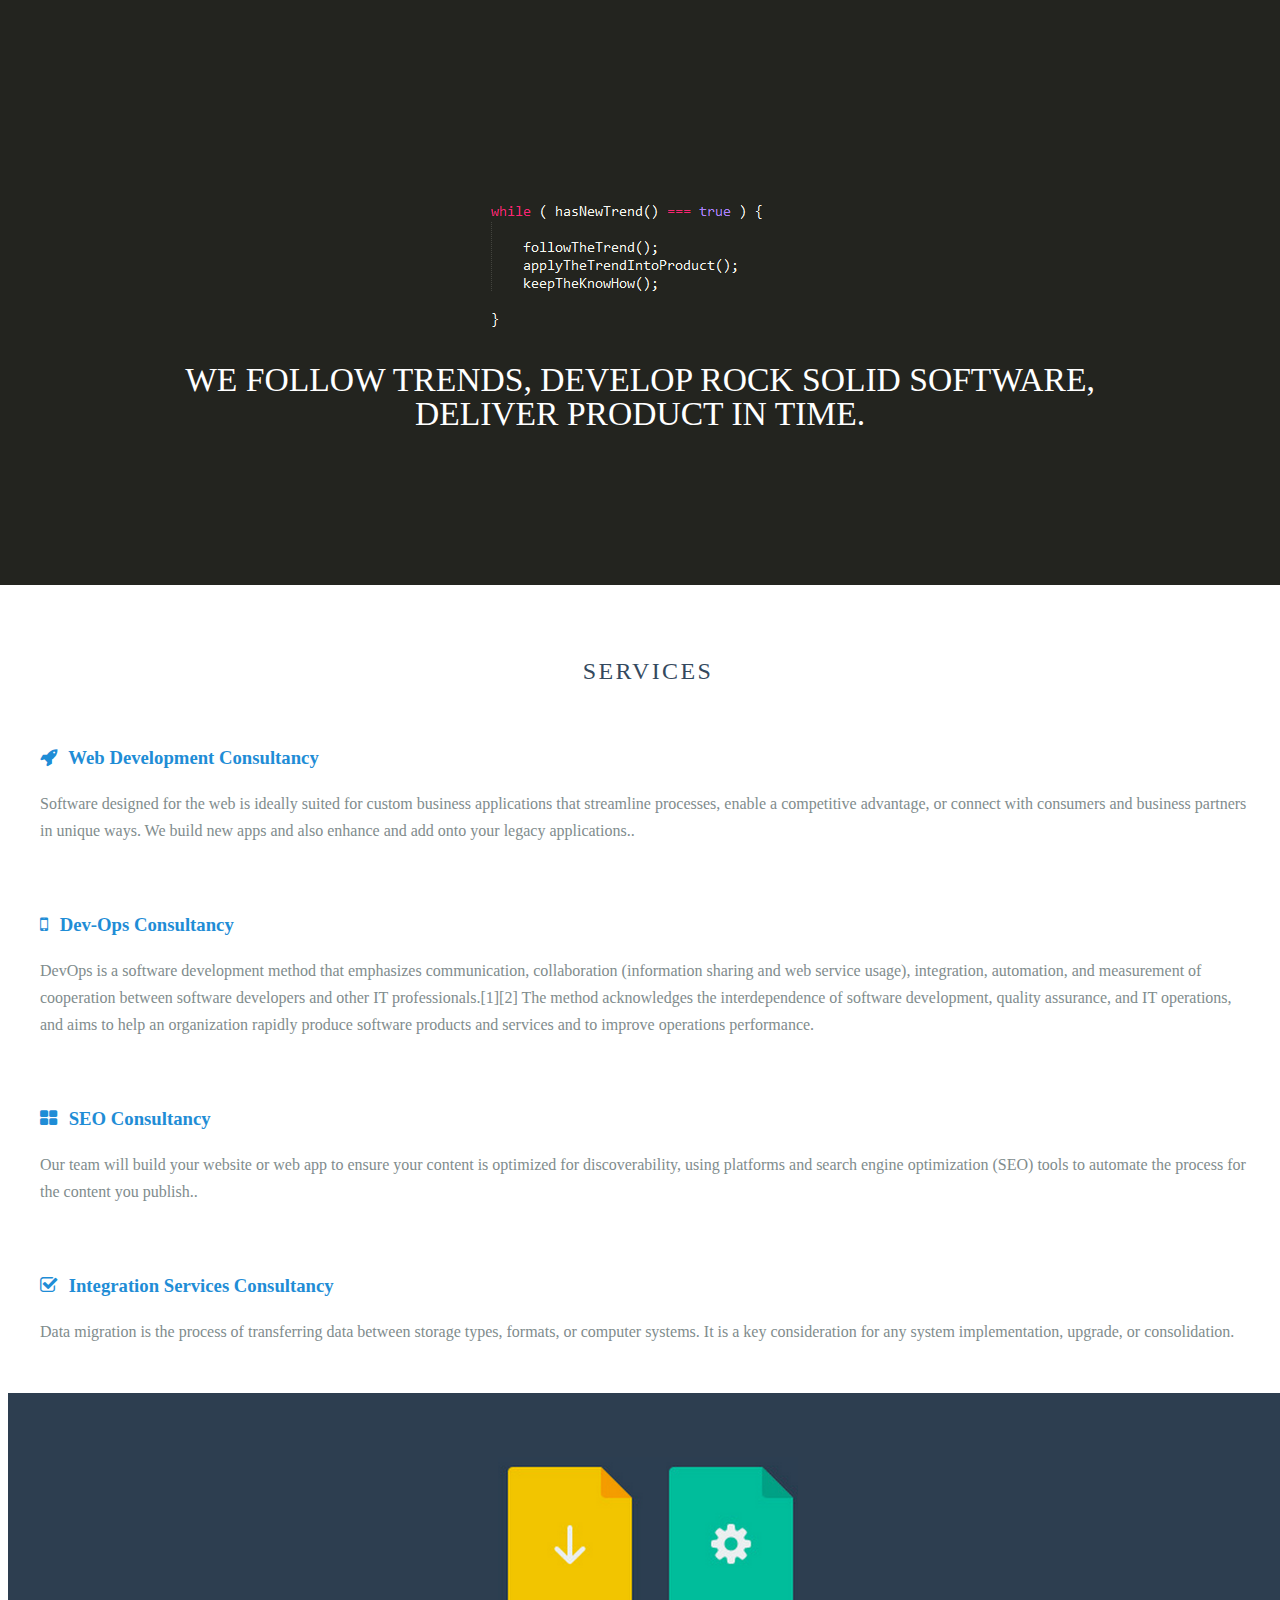
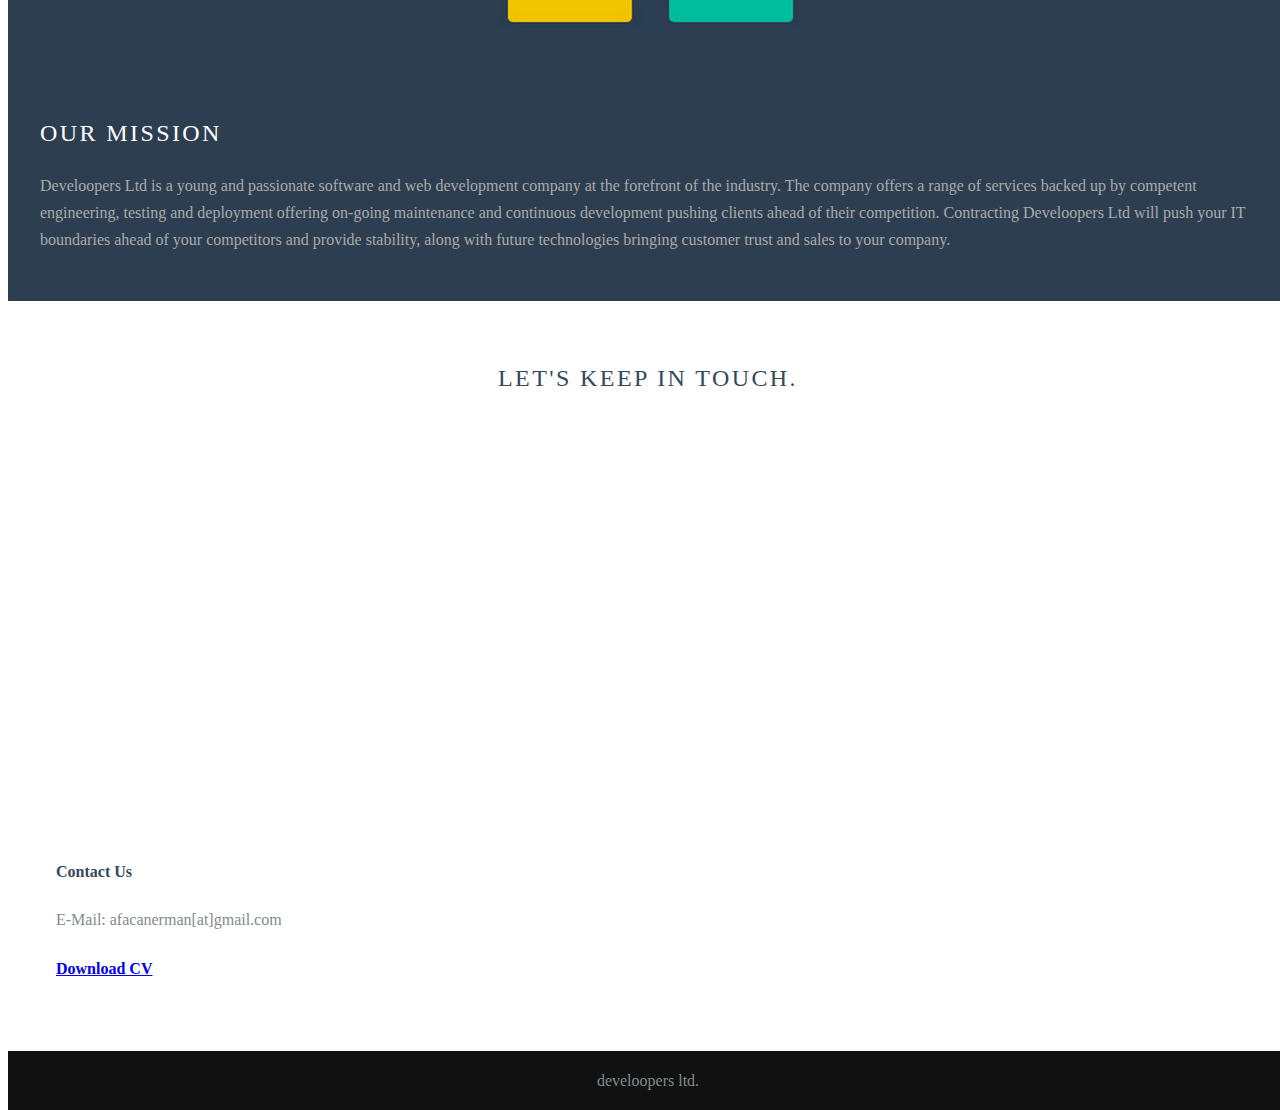
==== commit 40adf605: "Update index.html" ====
--- a/index.html
+++ b/index.html
@@ -4,7 +4,7 @@
     <meta charset="utf-8">
     <meta name="google-site-verification" content="D32nmC9PrxJ5zljm8PZ8hqPcI_1V6_Lq6-CmJv-bi4c" />
     <meta name="viewport" content="width=device-width, initial-scale=1.0">
-    <meta name="description" content="Develoopers LTD. We develop rock solid softwares.">
+    <meta name="description" content="Develoopers LTD. We develop rock solid software.">
 
     <title>Develoopers</title>
 
@@ -47,7 +47,7 @@
 
 <div class="splash-container">
     <div class="splash">
-        <h1 class="splash-head">We follow trends, develop rock solid softwares, make the clients happy.</h1>
+        <h1 class="splash-head">We follow trends, develop rock solid software, deliver product in time.</h1>
     </div>
 </div>
 
